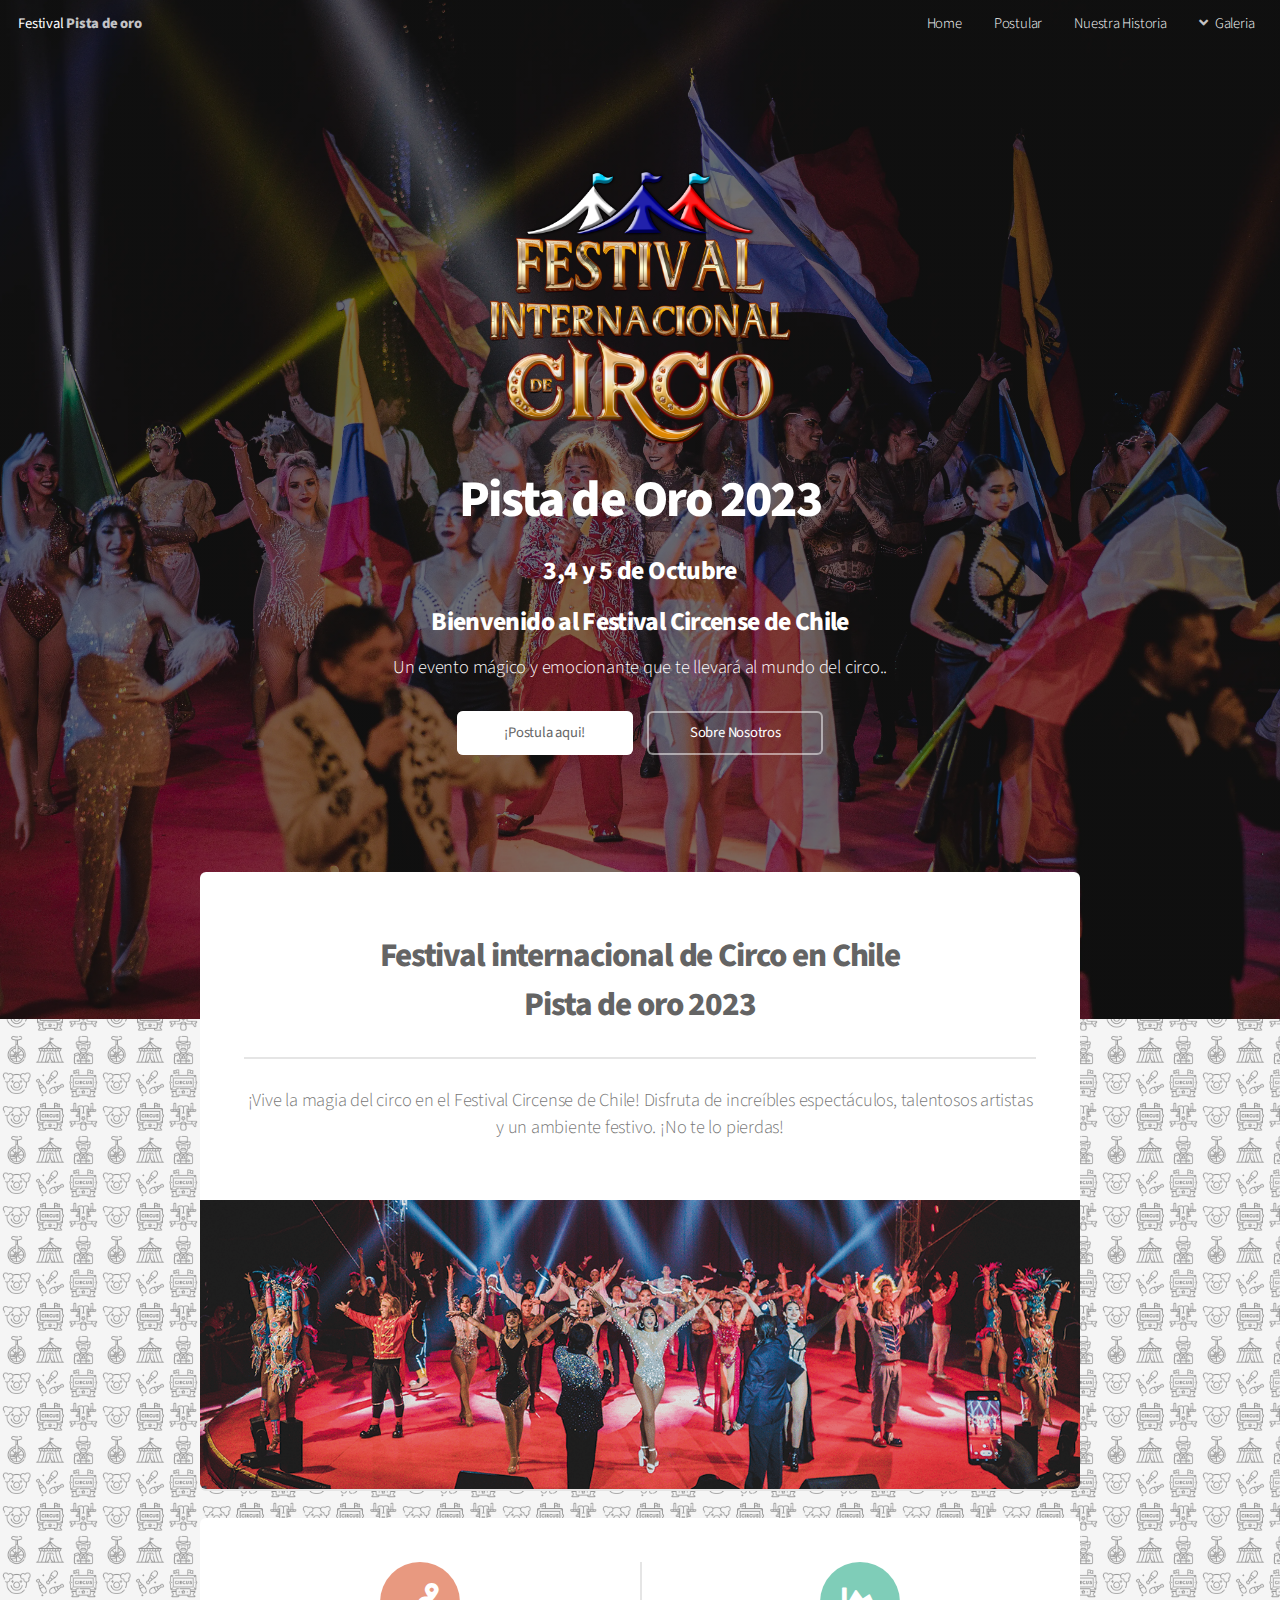
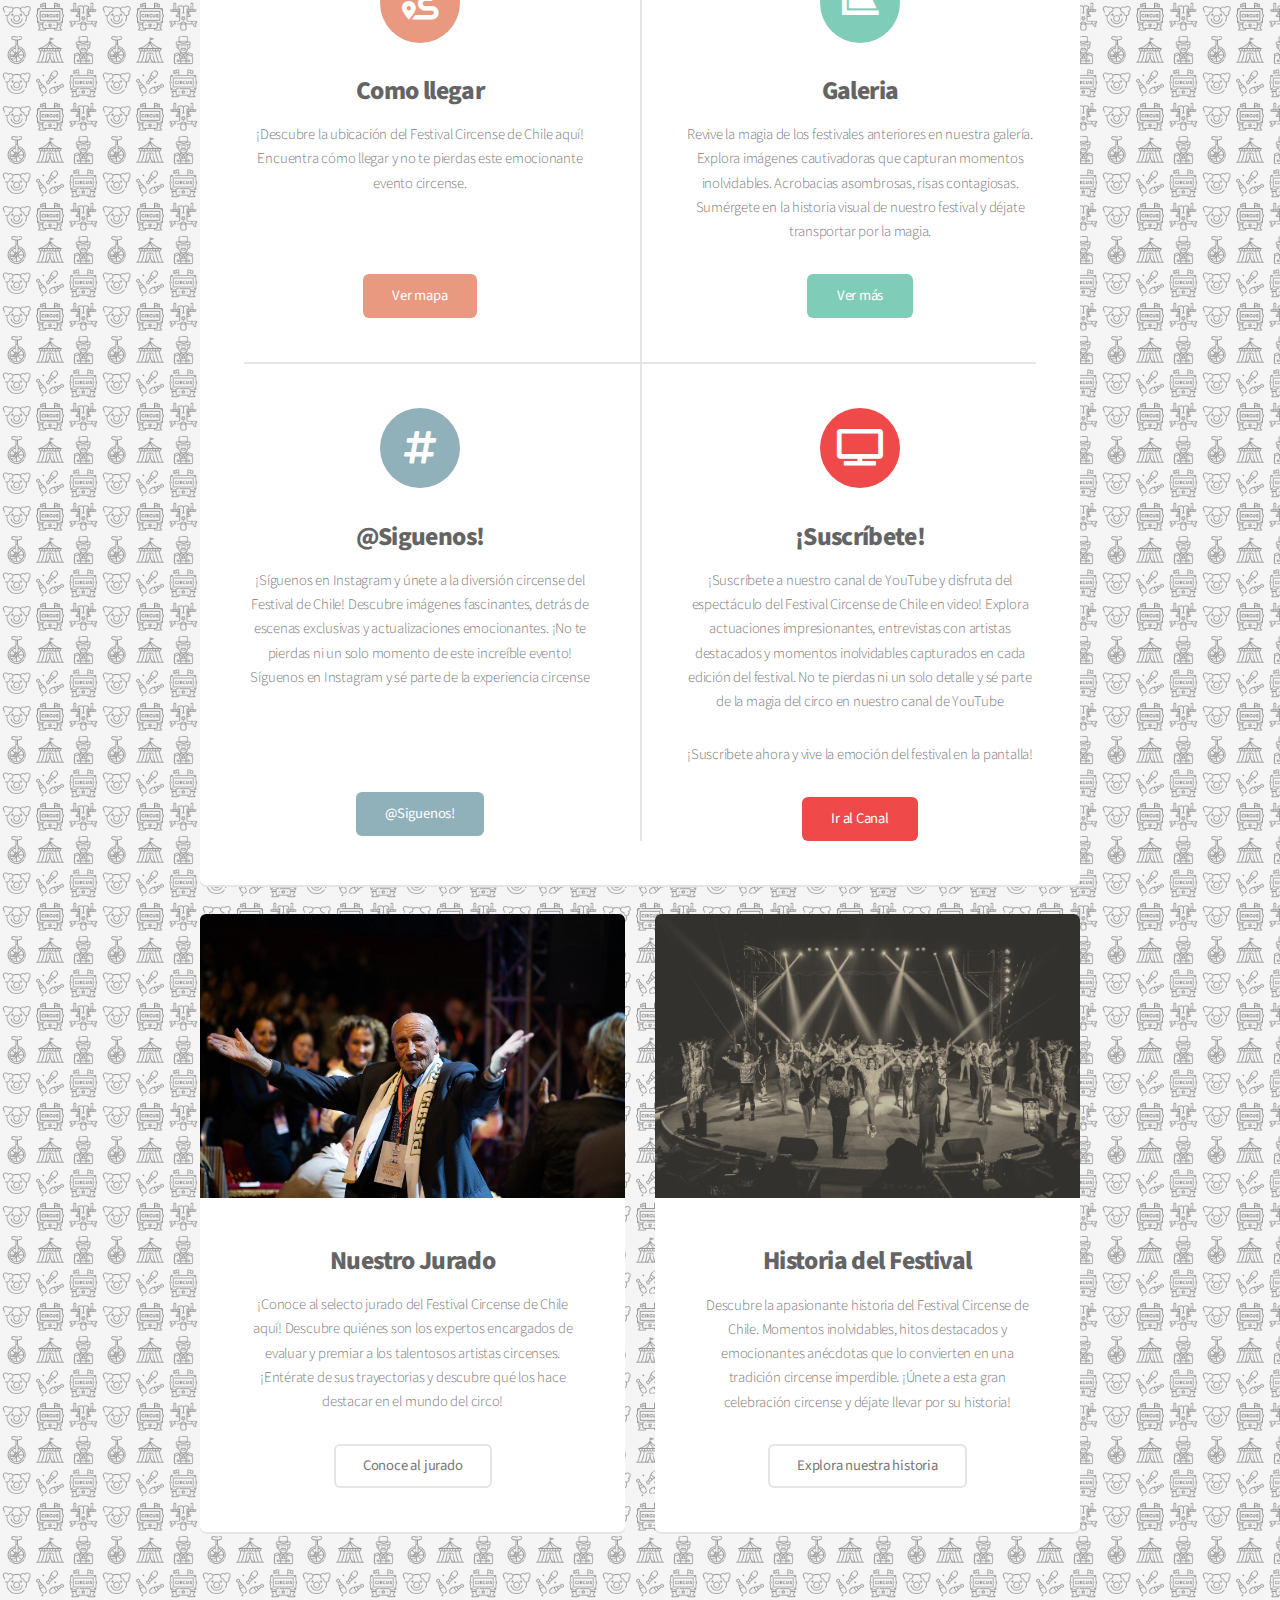
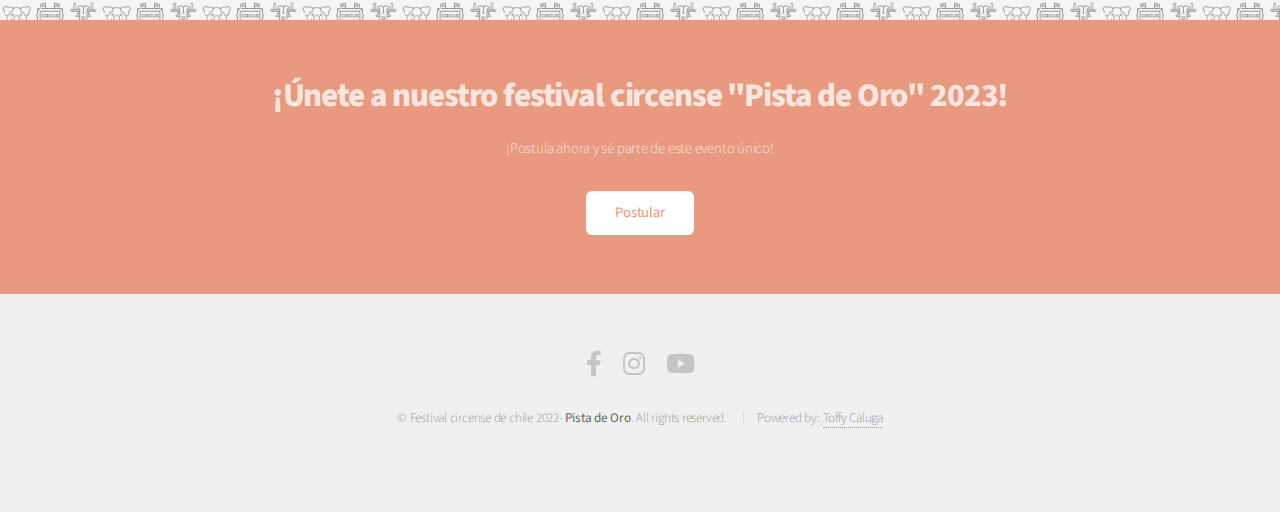
==== index.html @ 288a3888 "reparando error" ====
<!DOCTYPE HTML>
<!--
	Alpha by HTML5 UP
	html5up.net | @ajlkn
	Free for personal and commercial use under the CCA 3.0 license (html5up.net/license)
-->
<html>

<head>
	<title>Pista de oro 2023</title>
	<meta charset="utf-8" />
	<meta name="viewport" content="width=device-width, initial-scale=1, user-scalable=no" />
	<link rel="stylesheet" href="./assets/css/main.css" />
</head>

<body class="landing is-preload">
	<div id="page-wrapper">

		<!-- Header -->
		<header id="header" class="alt">
			<h1><a href="/">Festival</a> Pista de oro</h1>
			<nav id="nav">
				<ul>
					<li><a href="index.html">Home</a></li>
					<li><a href="http://www.festivappcircus.com">Postular</a></li>
					<li><a href="#">Nuestra Historia</a></li>
					<li>
						<a href="#" class="icon solid fa-angle-down">Galeria</a>
						<ul>
							<li><a href="#">Festival 2022</a></li>

						</ul>
					</li>
					<!-- <li><a href="#" class="button">Sign Up</a></li> -->
				</ul>
			</nav>
		</header>

		<!-- Banner -->
		<section id="banner">
			<img src="./images/logo.png" alt="Logo festival circense" class="logo-banner">
			<h2>Pista de Oro 2023
			</h2>
			<h3>3,4 y 5 de Octubre</>
				<h3>Bienvenido al Festival Circense de Chile</h3>
				<p>Un evento mágico y emocionante que te llevará al mundo del circo..</p>
				<ul class="actions special">
					<li><a href="http://www.festivappcircus.com" class="button primary">¡Postula aqui!</a></li>
					<li><a href="#" class="button">Sobre Nosotros</a></li>
				</ul>
		</section>

		<!-- Main -->
		<section id="main" class="container">

			<section class="box special">
				<header class="major">
					<h2>Festival internacional de Circo en Chile
						<br />
						Pista de oro 2023
					</h2>
					<p>¡Vive la magia del circo en el Festival Circense de Chile! Disfruta de increíbles espectáculos,
						talentosos artistas y un ambiente festivo. ¡No te lo pierdas!</p>
				</header>
				<span class="image featured"><img src="images/pic01.png" alt="" /></span>
			</section>

			<section class="box special features">
				<div class="features-row">
					<section>
						<span class="icon solid major fa-route accent2"></span>
						<h3>Como llegar</h3>
						<p>¡Descubre la ubicación del Festival Circense de Chile aquí! Encuentra cómo llegar y no te
							pierdas este emocionante evento circense.</p>
						<br>
						<br>
						<a href="#" class="button primary">Ver mapa</a>
					</section>
					<section>
						<span class="icon solid major fa-chart-area accent3"></span>
						<h3>Galeria</h3>
						<p>Revive la magia de los festivales anteriores en nuestra galería. Explora imágenes
							cautivadoras que capturan momentos inolvidables. Acrobacias asombrosas, risas contagiosas.
							Sumérgete en la historia visual de nuestro festival y déjate transportar por la magia.</p>
						<a href="#" class="button second"> Ver más</a>
					</section>
				</div>
				<div class="features-row">
					<section>
						<span class="icon solid major fa-hashtag accent4"></span>
						<h3>@Siguenos!</h3>
						<p>¡Síguenos en Instagram y únete a la diversión circense del Festival de Chile! Descubre
							imágenes fascinantes, detrás de escenas exclusivas y actualizaciones emocionantes. ¡No te
							pierdas ni un solo momento de este increíble evento! Síguenos en Instagram y sé parte de la
							experiencia circense</p>
						<br>
						<br>
						<br>
						<a href="https://instagram.com/festivalpistadeoro" class="button light">@Siguenos!</a>
					</section>
					<section>
						<span class=" icon solid major accent6 fa-tv"></span>
						<h3>¡Suscríbete!</h3>
						<p>¡Suscríbete a nuestro canal de YouTube y disfruta del espectáculo del Festival Circense de
							Chile en video! Explora actuaciones impresionantes, entrevistas con artistas destacados y
							momentos inolvidables capturados en cada edición del festival. No te pierdas ni un solo
							detalle y sé parte de la magia del circo en nuestro canal de YouTube</p>
						<p>¡Suscríbete ahora y vive la emoción del festival en la pantalla!</p>
						</p>
						<a href="https://www.youtube.com/@FestivalPistadeOro" class="button danger">Ir al Canal</a>
					</section>
				</div>
			</section>

			<div class="row">
				<div class="col-6 col-12-narrower">

					<section class="box special">
						<span class="image featured"><img src="images/pic02.webp" alt="" /></span>
						<h3>Nuestro Jurado</h3>
						<p>¡Conoce al selecto jurado del Festival Circense de Chile aquí! Descubre quiénes son los
							expertos encargados de evaluar y premiar a los talentosos artistas circenses. ¡Entérate de
							sus trayectorias y descubre qué los hace destacar en el mundo del circo!</p>
						<ul class="actions special">
							<li><a href="#" class="button alt">Conoce al jurado</a></li>
						</ul>
					</section>

				</div>
				<div class="col-6 col-12-narrower">

					<section class="box special">
						<span class="image featured sepia"><img src="images/pic03.webp" alt="" /></span>
						<h3>Historia del Festival</h3>
						<p>Descubre la apasionante historia del Festival Circense de Chile. Momentos inolvidables, hitos
							destacados y emocionantes anécdotas que lo convierten en una tradición circense imperdible.
							¡Únete a esta gran celebración circense y déjate llevar por su historia!</p>

						<ul class="actions special">
							<li><a href="#" class="button alt">Explora nuestra historia</a></li>
						</ul>
					</section>

				</div>
			</div>

		</section>

		<!-- CTA -->
		<section id="cta">

			<h2>¡Únete a nuestro festival circense "Pista de Oro" 2023!</h2>
			<p>¡Postula ahora y sé parte de este evento único!</p>

			<a href="http://www.festivappcircus.com" class="button">Postular</a>



		</section>

		<!-- Footer -->
		<footer id="footer">
			<ul class="icons">
				<li><a href="https://www.facebook.com/profile.php?id=100084957461394"
						class="icon brands fa-facebook-f"><span class="label">Facebook</span></a></li>
				<li><a href="https://instagram.com/festivalpistadeoro" class="icon brands fa-instagram"><span
							class="label">Instagram</span></a></li>
				<li><a href="https://www.youtube.com/@FestivalPistadeOro" class="icon brands fa-youtube"><span
							class="label">Youtube</span></a></li>

			</ul>
			<ul class="copyright">
				<li>&copy; Festival circense de chile 2022- <b>Pista de Oro</b>. All rights reserved.</li>
				<li>Powered by: <a href="https://github.com/toffycaluga">Toffy Caluga</a></li>
			</ul>
		</footer>

	</div>

	<!-- Scripts -->
	<script src="./assets/js/jquery.min.js"></script>
	<script src="./assets/js/jquery.dropotron.min.js"></script>
	<script src="./assets/js/jquery.scrollex.min.js"></script>
	<script src="./assets/js/browser.min.js"></script>
	<script src="assets/js/breakpoints.min.js"></script>
	<script src="assets/js/util.js"></script>
	<script src="assets/js/main.js"></script>

</body>

</html>
---- assets/css/main.css ----
@import url("fontawesome-all.min.css");
@import url("https://fonts.googleapis.com/css?family=Source+Sans+Pro:300,400,300italic,400italic");

/*
	Alpha by HTML5 UP
	html5up.net | @ajlkn
	Free for personal and commercial use under the CCA 3.0 license (html5up.net/license)
*/

/* Reset */


/* Based on meyerweb.com/eric/tools/css/reset (v2.0 | 20110126 | License: public domain) */

	html, body, div, span, applet, object,
	iframe, h1, h2, h3, h4, h5, h6, p, blockquote,
	pre, a, abbr, acronym, address, big, cite,
	code, del, dfn, em, img, ins, kbd, q, s, samp,
	small, strike, strong, sub, sup, tt, var, b,
	u, i, center, dl, dt, dd, ol, ul, li, fieldset,
	form, label, legend, table, caption, tbody,
	tfoot, thead, tr, th, td, article, aside,
	canvas, details, embed, figure, figcaption,
	footer, header, hgroup, menu, nav, output, ruby,
	section, summary, time, mark, audio, video {
		margin: 0;
		padding: 0;
		border: 0;
		font-size: 100%;
		font: inherit;
		vertical-align: baseline;
	}

	article, aside, details, figcaption, figure,
	footer, header, hgroup, menu, nav, section {
		display: block;
	}

	body {
		line-height: 1;
	}

	ol, ul {
		list-style: none;
	}

	blockquote, q {
		quotes: none;
	}

		blockquote:before, blockquote:after, q:before, q:after {
			content: '';
			content: none;
		}

	table {
		border-collapse: collapse;
		border-spacing: 0;
	}

	body {
		-webkit-text-size-adjust: none;
	}

	mark {
		background-color: transparent;
		color: inherit;
	}

	input::-moz-focus-inner {
		border: 0;
		padding: 0;
	}

	input, select, textarea {
		-moz-appearance: none;
		-webkit-appearance: none;
		-ms-appearance: none;
		appearance: none;
	}

/* Basic */

	@-ms-viewport {
		width: device-width;
	}

	body {
		-ms-overflow-style: scrollbar;
	}

	@media screen and (max-width: 480px) {

		html, body {
			min-width: 320px;
		}

	}

	html {
		box-sizing: border-box;
	}

	*, *:before, *:after {
		box-sizing: inherit;
	}

	body {
		background: #f5f5f5;
	}

	body, input, select, textarea {
		color: #777;
		font-family: "Source Sans Pro", sans-serif;
		font-size: 16pt;
		font-weight: 300;
		line-height: 1.65em;
		letter-spacing: -0.015em;
	}

	a {
		-moz-transition: color 0.2s ease-in-out, border-bottom-color 0.2s ease-in-out;
		-webkit-transition: color 0.2s ease-in-out, border-bottom-color 0.2s ease-in-out;
		-ms-transition: color 0.2s ease-in-out, border-bottom-color 0.2s ease-in-out;
		transition: color 0.2s ease-in-out, border-bottom-color 0.2s ease-in-out;
		border-bottom: dotted 1px;
		color: #e89980;
		text-decoration: none;
	}

		a:hover {
			border-bottom-color: transparent;
		}

	strong, b {
		color: #646464;
		font-weight: 400;
	}

	em, i {
		font-style: italic;
	}

	p {
		margin: 0 0 2em 0;
	}

	h1, h2, h3, h4, h5, h6 {
		color: #646464;
		font-weight: 800;
		line-height: 1.5em;
		margin: 0 0 0.5em 0;
		text-shadow: #fff;
	}

		h1 a, h2 a, h3 a, h4 a, h5 a, h6 a {
			color: inherit;
			text-decoration: none;
			
		}

	h2 {
		font-size: 2.25em;
		line-height: 1.5em;
		letter-spacing: -0.035em;
	}

	h3 {
		font-size: 1.75em;
		line-height: 1.5em;
		letter-spacing: -0.025em;
	}

	h4 {
		font-size: 1.1em;
		line-height: 1.5em;
		letter-spacing: 0;
	}

	h5 {
		font-size: 0.9em;
		line-height: 1.5em;
		letter-spacing: 0;
	}

	h6 {
		font-size: 0.7em;
		line-height: 1.5em;
		letter-spacing: 0;
	}

	sub {
		font-size: 0.8em;
		position: relative;
		top: 0.5em;
	}

	sup {
		font-size: 0.8em;
		position: relative;
		top: -0.5em;
	}

	hr {
		border: 0;
		border-bottom: solid 2px #e5e5e5;
		margin: 2em 0;
	}

		hr.major {
			margin: 3em 0;
		}

	blockquote {
		border-left: solid 4px #e5e5e5;
		font-style: italic;
		margin: 0 0 2em 0;
		padding: 0.5em 0 0.5em 2em;
	}

	pre {
		-webkit-overflow-scrolling: touch;
		background: #f8f8f8;
		border-radius: 6px;
		border: solid 1px #e5e5e5;
		font-family: monospace;
		font-size: 0.9em;
		line-height: 1.75em;
		margin: 0 0 2em 0;
		overflow-x: auto;
		padding: 1em 1.5em;
	}

	code {
		background: #f8f8f8;
		border-radius: 6px;
		border: solid 1px #e5e5e5;
		font-family: monospace;
		font-size: 0.9em;
		margin: 0 0.25em;
		padding: 0.25em 0.65em;
	}

	.align-left {
		text-align: left;
	}

	.align-center {
		text-align: center;
	}

	.align-right {
		text-align: right;
	}

/* Row */

	.row {
		display: flex;
		flex-wrap: wrap;
		box-sizing: border-box;
		align-items: stretch;
	}

		.row > * {
			box-sizing: border-box;
		}

		.row.gtr-uniform > * > :last-child {
			margin-bottom: 0;
		}

		.row.aln-left {
			justify-content: flex-start;
		}

		.row.aln-center {
			justify-content: center;
		}

		.row.aln-right {
			justify-content: flex-end;
		}

		.row.aln-top {
			align-items: flex-start;
		}

		.row.aln-middle {
			align-items: center;
		}

		.row.aln-bottom {
			align-items: flex-end;
		}

		.row > .imp {
			order: -1;
		}

		.row > .col-1 {
			width: 8.33333%;
		}

		.row > .off-1 {
			margin-left: 8.33333%;
		}

		.row > .col-2 {
			width: 16.66667%;
		}

		.row > .off-2 {
			margin-left: 16.66667%;
		}

		.row > .col-3 {
			width: 25%;
		}

		.row > .off-3 {
			margin-left: 25%;
		}

		.row > .col-4 {
			width: 33.33333%;
		}

		.row > .off-4 {
			margin-left: 33.33333%;
		}

		.row > .col-5 {
			width: 41.66667%;
		}

		.row > .off-5 {
			margin-left: 41.66667%;
		}

		.row > .col-6 {
			width: 50%;
		}

		.row > .off-6 {
			margin-left: 50%;
		}

		.row > .col-7 {
			width: 58.33333%;
		}

		.row > .off-7 {
			margin-left: 58.33333%;
		}

		.row > .col-8 {
			width: 66.66667%;
		}

		.row > .off-8 {
			margin-left: 66.66667%;
		}

		.row > .col-9 {
			width: 75%;
		}

		.row > .off-9 {
			margin-left: 75%;
		}

		.row > .col-10 {
			width: 83.33333%;
		}

		.row > .off-10 {
			margin-left: 83.33333%;
		}

		.row > .col-11 {
			width: 91.66667%;
		}

		.row > .off-11 {
			margin-left: 91.66667%;
		}

		.row > .col-12 {
			width: 100%;
		}

		.row > .off-12 {
			margin-left: 100%;
		}

		.row.gtr-0 {
			margin-top: 0;
			margin-left: 0em;
		}

			.row.gtr-0 > * {
				padding: 0 0 0 0em;
			}

			.row.gtr-0.gtr-uniform {
				margin-top: 0em;
			}

				.row.gtr-0.gtr-uniform > * {
					padding-top: 0em;
				}

		.row.gtr-25 {
			margin-top: 0;
			margin-left: -0.5em;
		}

			.row.gtr-25 > * {
				padding: 0 0 0 0.5em;
			}

			.row.gtr-25.gtr-uniform {
				margin-top: -0.5em;
			}

				.row.gtr-25.gtr-uniform > * {
					padding-top: 0.5em;
				}

		.row.gtr-50 {
			margin-top: 0;
			margin-left: -1em;
		}

			.row.gtr-50 > * {
				padding: 0 0 0 1em;
			}

			.row.gtr-50.gtr-uniform {
				margin-top: -1em;
			}

				.row.gtr-50.gtr-uniform > * {
					padding-top: 1em;
				}

		.row {
			margin-top: 0;
			margin-left: -2em;
		}

			.row > * {
				padding: 0 0 0 2em;
			}

			.row.gtr-uniform {
				margin-top: -2em;
			}

				.row.gtr-uniform > * {
					padding-top: 2em;
				}

		.row.gtr-150 {
			margin-top: 0;
			margin-left: -3em;
		}

			.row.gtr-150 > * {
				padding: 0 0 0 3em;
			}

			.row.gtr-150.gtr-uniform {
				margin-top: -3em;
			}

				.row.gtr-150.gtr-uniform > * {
					padding-top: 3em;
				}

		.row.gtr-200 {
			margin-top: 0;
			margin-left: -4em;
		}

			.row.gtr-200 > * {
				padding: 0 0 0 4em;
			}

			.row.gtr-200.gtr-uniform {
				margin-top: -4em;
			}

				.row.gtr-200.gtr-uniform > * {
					padding-top: 4em;
				}

		@media screen and (max-width: 1680px) {

			.row {
				display: flex;
				flex-wrap: wrap;
				box-sizing: border-box;
				align-items: stretch;
			}

				.row > * {
					box-sizing: border-box;
				}

				.row.gtr-uniform > * > :last-child {
					margin-bottom: 0;
				}

				.row.aln-left {
					justify-content: flex-start;
				}

				.row.aln-center {
					justify-content: center;
				}

				.row.aln-right {
					justify-content: flex-end;
				}

				.row.aln-top {
					align-items: flex-start;
				}

				.row.aln-middle {
					align-items: center;
				}

				.row.aln-bottom {
					align-items: flex-end;
				}

				.row > .imp-wide {
					order: -1;
				}

				.row > .col-1-wide {
					width: 8.33333%;
				}

				.row > .off-1-wide {
					margin-left: 8.33333%;
				}

				.row > .col-2-wide {
					width: 16.66667%;
				}

				.row > .off-2-wide {
					margin-left: 16.66667%;
				}

				.row > .col-3-wide {
					width: 25%;
				}

				.row > .off-3-wide {
					margin-left: 25%;
				}

				.row > .col-4-wide {
					width: 33.33333%;
				}

				.row > .off-4-wide {
					margin-left: 33.33333%;
				}

				.row > .col-5-wide {
					width: 41.66667%;
				}

				.row > .off-5-wide {
					margin-left: 41.66667%;
				}

				.row > .col-6-wide {
					width: 50%;
				}

				.row > .off-6-wide {
					margin-left: 50%;
				}

				.row > .col-7-wide {
					width: 58.33333%;
				}

				.row > .off-7-wide {
					margin-left: 58.33333%;
				}

				.row > .col-8-wide {
					width: 66.66667%;
				}

				.row > .off-8-wide {
					margin-left: 66.66667%;
				}

				.row > .col-9-wide {
					width: 75%;
				}

				.row > .off-9-wide {
					margin-left: 75%;
				}

				.row > .col-10-wide {
					width: 83.33333%;
				}

				.row > .off-10-wide {
					margin-left: 83.33333%;
				}

				.row > .col-11-wide {
					width: 91.66667%;
				}

				.row > .off-11-wide {
					margin-left: 91.66667%;
				}

				.row > .col-12-wide {
					width: 100%;
				}

				.row > .off-12-wide {
					margin-left: 100%;
				}

				.row.gtr-0 {
					margin-top: 0;
					margin-left: 0em;
				}

					.row.gtr-0 > * {
						padding: 0 0 0 0em;
					}

					.row.gtr-0.gtr-uniform {
						margin-top: 0em;
					}

						.row.gtr-0.gtr-uniform > * {
							padding-top: 0em;
						}

				.row.gtr-25 {
					margin-top: 0;
					margin-left: -0.5em;
				}

					.row.gtr-25 > * {
						padding: 0 0 0 0.5em;
					}

					.row.gtr-25.gtr-uniform {
						margin-top: -0.5em;
					}

						.row.gtr-25.gtr-uniform > * {
							padding-top: 0.5em;
						}

				.row.gtr-50 {
					margin-top: 0;
					margin-left: -1em;
				}

					.row.gtr-50 > * {
						padding: 0 0 0 1em;
					}

					.row.gtr-50.gtr-uniform {
						margin-top: -1em;
					}

						.row.gtr-50.gtr-uniform > * {
							padding-top: 1em;
						}

				.row {
					margin-top: 0;
					margin-left: -2em;
				}

					.row > * {
						padding: 0 0 0 2em;
					}

					.row.gtr-uniform {
						margin-top: -2em;
					}

						.row.gtr-uniform > * {
							padding-top: 2em;
						}

				.row.gtr-150 {
					margin-top: 0;
					margin-left: -3em;
				}

					.row.gtr-150 > * {
						padding: 0 0 0 3em;
					}

					.row.gtr-150.gtr-uniform {
						margin-top: -3em;
					}

						.row.gtr-150.gtr-uniform > * {
							padding-top: 3em;
						}

				.row.gtr-200 {
					margin-top: 0;
					margin-left: -4em;
				}

					.row.gtr-200 > * {
						padding: 0 0 0 4em;
					}

					.row.gtr-200.gtr-uniform {
						margin-top: -4em;
					}

						.row.gtr-200.gtr-uniform > * {
							padding-top: 4em;
						}

		}

		@media screen and (max-width: 1280px) {

			.row {
				display: flex;
				flex-wrap: wrap;
				box-sizing: border-box;
				align-items: stretch;
			}

				.row > * {
					box-sizing: border-box;
				}

				.row.gtr-uniform > * > :last-child {
					margin-bottom: 0;
				}

				.row.aln-left {
					justify-content: flex-start;
				}

				.row.aln-center {
					justify-content: center;
				}

				.row.aln-right {
					justify-content: flex-end;
				}

				.row.aln-top {
					align-items: flex-start;
				}

				.row.aln-middle {
					align-items: center;
				}

				.row.aln-bottom {
					align-items: flex-end;
				}

				.row > .imp-normal {
					order: -1;
				}

				.row > .col-1-normal {
					width: 8.33333%;
				}

				.row > .off-1-normal {
					margin-left: 8.33333%;
				}

				.row > .col-2-normal {
					width: 16.66667%;
				}

				.row > .off-2-normal {
					margin-left: 16.66667%;
				}

				.row > .col-3-normal {
					width: 25%;
				}

				.row > .off-3-normal {
					margin-left: 25%;
				}

				.row > .col-4-normal {
					width: 33.33333%;
				}

				.row > .off-4-normal {
					margin-left: 33.33333%;
				}

				.row > .col-5-normal {
					width: 41.66667%;
				}

				.row > .off-5-normal {
					margin-left: 41.66667%;
				}

				.row > .col-6-normal {
					width: 50%;
				}

				.row > .off-6-normal {
					margin-left: 50%;
				}

				.row > .col-7-normal {
					width: 58.33333%;
				}

				.row > .off-7-normal {
					margin-left: 58.33333%;
				}

				.row > .col-8-normal {
					width: 66.66667%;
				}

				.row > .off-8-normal {
					margin-left: 66.66667%;
				}

				.row > .col-9-normal {
					width: 75%;
				}

				.row > .off-9-normal {
					margin-left: 75%;
				}

				.row > .col-10-normal {
					width: 83.33333%;
				}

				.row > .off-10-normal {
					margin-left: 83.33333%;
				}

				.row > .col-11-normal {
					width: 91.66667%;
				}

				.row > .off-11-normal {
					margin-left: 91.66667%;
				}

				.row > .col-12-normal {
					width: 100%;
				}

				.row > .off-12-normal {
					margin-left: 100%;
				}

				.row.gtr-0 {
					margin-top: 0;
					margin-left: 0em;
				}

					.row.gtr-0 > * {
						padding: 0 0 0 0em;
					}

					.row.gtr-0.gtr-uniform {
						margin-top: 0em;
					}

						.row.gtr-0.gtr-uniform > * {
							padding-top: 0em;
						}

				.row.gtr-25 {
					margin-top: 0;
					margin-left: -0.5em;
				}

					.row.gtr-25 > * {
						padding: 0 0 0 0.5em;
					}

					.row.gtr-25.gtr-uniform {
						margin-top: -0.5em;
					}

						.row.gtr-25.gtr-uniform > * {
							padding-top: 0.5em;
						}

				.row.gtr-50 {
					margin-top: 0;
					margin-left: -1em;
				}

					.row.gtr-50 > * {
						padding: 0 0 0 1em;
					}

					.row.gtr-50.gtr-uniform {
						margin-top: -1em;
					}

						.row.gtr-50.gtr-uniform > * {
							padding-top: 1em;
						}

				.row {
					margin-top: 0;
					margin-left: -2em;
				}

					.row > * {
						padding: 0 0 0 2em;
					}

					.row.gtr-uniform {
						margin-top: -2em;
					}

						.row.gtr-uniform > * {
							padding-top: 2em;
						}

				.row.gtr-150 {
					margin-top: 0;
					margin-left: -3em;
				}

					.row.gtr-150 > * {
						padding: 0 0 0 3em;
					}

					.row.gtr-150.gtr-uniform {
						margin-top: -3em;
					}

						.row.gtr-150.gtr-uniform > * {
							padding-top: 3em;
						}

				.row.gtr-200 {
					margin-top: 0;
					margin-left: -4em;
				}

					.row.gtr-200 > * {
						padding: 0 0 0 4em;
					}

					.row.gtr-200.gtr-uniform {
						margin-top: -4em;
					}

						.row.gtr-200.gtr-uniform > * {
							padding-top: 4em;
						}

		}

		@media screen and (max-width: 980px) {

			.row {
				display: flex;
				flex-wrap: wrap;
				box-sizing: border-box;
				align-items: stretch;
			}

				.row > * {
					box-sizing: border-box;
				}

				.row.gtr-uniform > * > :last-child {
					margin-bottom: 0;
				}

				.row.aln-left {
					justify-content: flex-start;
				}

				.row.aln-center {
					justify-content: center;
				}

				.row.aln-right {
					justify-content: flex-end;
				}

				.row.aln-top {
					align-items: flex-start;
				}

				.row.aln-middle {
					align-items: center;
				}

				.row.aln-bottom {
					align-items: flex-end;
				}

				.row > .imp-narrow {
					order: -1;
				}

				.row > .col-1-narrow {
					width: 8.33333%;
				}

				.row > .off-1-narrow {
					margin-left: 8.33333%;
				}

				.row > .col-2-narrow {
					width: 16.66667%;
				}

				.row > .off-2-narrow {
					margin-left: 16.66667%;
				}

				.row > .col-3-narrow {
					width: 25%;
				}

				.row > .off-3-narrow {
					margin-left: 25%;
				}

				.row > .col-4-narrow {
					width: 33.33333%;
				}

				.row > .off-4-narrow {
					margin-left: 33.33333%;
				}

				.row > .col-5-narrow {
					width: 41.66667%;
				}

				.row > .off-5-narrow {
					margin-left: 41.66667%;
				}

				.row > .col-6-narrow {
					width: 50%;
				}

				.row > .off-6-narrow {
					margin-left: 50%;
				}

				.row > .col-7-narrow {
					width: 58.33333%;
				}

				.row > .off-7-narrow {
					margin-left: 58.33333%;
				}

				.row > .col-8-narrow {
					width: 66.66667%;
				}

				.row > .off-8-narrow {
					margin-left: 66.66667%;
				}

				.row > .col-9-narrow {
					width: 75%;
				}

				.row > .off-9-narrow {
					margin-left: 75%;
				}

				.row > .col-10-narrow {
					width: 83.33333%;
				}

				.row > .off-10-narrow {
					margin-left: 83.33333%;
				}

				.row > .col-11-narrow {
					width: 91.66667%;
				}

				.row > .off-11-narrow {
					margin-left: 91.66667%;
				}

				.row > .col-12-narrow {
					width: 100%;
				}

				.row > .off-12-narrow {
					margin-left: 100%;
				}

				.row.gtr-0 {
					margin-top: 0;
					margin-left: 0em;
				}

					.row.gtr-0 > * {
						padding: 0 0 0 0em;
					}

					.row.gtr-0.gtr-uniform {
						margin-top: 0em;
					}

						.row.gtr-0.gtr-uniform > * {
							padding-top: 0em;
						}

				.row.gtr-25 {
					margin-top: 0;
					margin-left: -0.5em;
				}

					.row.gtr-25 > * {
						padding: 0 0 0 0.5em;
					}

					.row.gtr-25.gtr-uniform {
						margin-top: -0.5em;
					}

						.row.gtr-25.gtr-uniform > * {
							padding-top: 0.5em;
						}

				.row.gtr-50 {
					margin-top: 0;
					margin-left: -1em;
				}

					.row.gtr-50 > * {
						padding: 0 0 0 1em;
					}

					.row.gtr-50.gtr-uniform {
						margin-top: -1em;
					}

						.row.gtr-50.gtr-uniform > * {
							padding-top: 1em;
						}

				.row {
					margin-top: 0;
					margin-left: -2em;
				}

					.row > * {
						padding: 0 0 0 2em;
					}

					.row.gtr-uniform {
						margin-top: -2em;
					}

						.row.gtr-uniform > * {
							padding-top: 2em;
						}

				.row.gtr-150 {
					margin-top: 0;
					margin-left: -3em;
				}

					.row.gtr-150 > * {
						padding: 0 0 0 3em;
					}

					.row.gtr-150.gtr-uniform {
						margin-top: -3em;
					}

						.row.gtr-150.gtr-uniform > * {
							padding-top: 3em;
						}

				.row.gtr-200 {
					margin-top: 0;
					margin-left: -4em;
				}

					.row.gtr-200 > * {
						padding: 0 0 0 4em;
					}

					.row.gtr-200.gtr-uniform {
						margin-top: -4em;
					}

						.row.gtr-200.gtr-uniform > * {
							padding-top: 4em;
						}

		}

		@media screen and (max-width: 840px) {

			.row {
				display: flex;
				flex-wrap: wrap;
				box-sizing: border-box;
				align-items: stretch;
			}

				.row > * {
					box-sizing: border-box;
				}

				.row.gtr-uniform > * > :last-child {
					margin-bottom: 0;
				}

				.row.aln-left {
					justify-content: flex-start;
				}

				.row.aln-center {
					justify-content: center;
				}

				.row.aln-right {
					justify-content: flex-end;
				}

				.row.aln-top {
					align-items: flex-start;
				}

				.row.aln-middle {
					align-items: center;
				}

				.row.aln-bottom {
					align-items: flex-end;
				}

				.row > .imp-narrower {
					order: -1;
				}

				.row > .col-1-narrower {
					width: 8.33333%;
				}

				.row > .off-1-narrower {
					margin-left: 8.33333%;
				}

				.row > .col-2-narrower {
					width: 16.66667%;
				}

				.row > .off-2-narrower {
					margin-left: 16.66667%;
				}

				.row > .col-3-narrower {
					width: 25%;
				}

				.row > .off-3-narrower {
					margin-left: 25%;
				}

				.row > .col-4-narrower {
					width: 33.33333%;
				}

				.row > .off-4-narrower {
					margin-left: 33.33333%;
				}

				.row > .col-5-narrower {
					width: 41.66667%;
				}

				.row > .off-5-narrower {
					margin-left: 41.66667%;
				}

				.row > .col-6-narrower {
					width: 50%;
				}

				.row > .off-6-narrower {
					margin-left: 50%;
				}

				.row > .col-7-narrower {
					width: 58.33333%;
				}

				.row > .off-7-narrower {
					margin-left: 58.33333%;
				}

				.row > .col-8-narrower {
					width: 66.66667%;
				}

				.row > .off-8-narrower {
					margin-left: 66.66667%;
				}

				.row > .col-9-narrower {
					width: 75%;
				}

				.row > .off-9-narrower {
					margin-left: 75%;
				}

				.row > .col-10-narrower {
					width: 83.33333%;
				}

				.row > .off-10-narrower {
					margin-left: 83.33333%;
				}

				.row > .col-11-narrower {
					width: 91.66667%;
				}

				.row > .off-11-narrower {
					margin-left: 91.66667%;
				}

				.row > .col-12-narrower {
					width: 100%;
				}

				.row > .off-12-narrower {
					margin-left: 100%;
				}

				.row.gtr-0 {
					margin-top: 0;
					margin-left: 0em;
				}

					.row.gtr-0 > * {
						padding: 0 0 0 0em;
					}

					.row.gtr-0.gtr-uniform {
						margin-top: 0em;
					}

						.row.gtr-0.gtr-uniform > * {
							padding-top: 0em;
						}

				.row.gtr-25 {
					margin-top: 0;
					margin-left: -0.5em;
				}

					.row.gtr-25 > * {
						padding: 0 0 0 0.5em;
					}

					.row.gtr-25.gtr-uniform {
						margin-top: -0.5em;
					}

						.row.gtr-25.gtr-uniform > * {
							padding-top: 0.5em;
						}

				.row.gtr-50 {
					margin-top: 0;
					margin-left: -1em;
				}

					.row.gtr-50 > * {
						padding: 0 0 0 1em;
					}

					.row.gtr-50.gtr-uniform {
						margin-top: -1em;
					}

						.row.gtr-50.gtr-uniform > * {
							padding-top: 1em;
						}

				.row {
					margin-top: 0;
					margin-left: -2em;
				}

					.row > * {
						padding: 0 0 0 2em;
					}

					.row.gtr-uniform {
						margin-top: -2em;
					}

						.row.gtr-uniform > * {
							padding-top: 2em;
						}

				.row.gtr-150 {
					margin-top: 0;
					margin-left: -3em;
				}

					.row.gtr-150 > * {
						padding: 0 0 0 3em;
					}

					.row.gtr-150.gtr-uniform {
						margin-top: -3em;
					}

						.row.gtr-150.gtr-uniform > * {
							padding-top: 3em;
						}

				.row.gtr-200 {
					margin-top: 0;
					margin-left: -4em;
				}

					.row.gtr-200 > * {
						padding: 0 0 0 4em;
					}

					.row.gtr-200.gtr-uniform {
						margin-top: -4em;
					}

						.row.gtr-200.gtr-uniform > * {
							padding-top: 4em;
						}

		}

		@media screen and (max-width: 736px) {

			.row {
				display: flex;
				flex-wrap: wrap;
				box-sizing: border-box;
				align-items: stretch;
			}

				.row > * {
					box-sizing: border-box;
				}

				.row.gtr-uniform > * > :last-child {
					margin-bottom: 0;
				}

				.row.aln-left {
					justify-content: flex-start;
				}

				.row.aln-center {
					justify-content: center;
				}

				.row.aln-right {
					justify-content: flex-end;
				}

				.row.aln-top {
					align-items: flex-start;
				}

				.row.aln-middle {
					align-items: center;
				}

				.row.aln-bottom {
					align-items: flex-end;
				}

				.row > .imp-mobile {
					order: -1;
				}

				.row > .col-1-mobile {
					width: 8.33333%;
				}

				.row > .off-1-mobile {
					margin-left: 8.33333%;
				}

				.row > .col-2-mobile {
					width: 16.66667%;
				}

				.row > .off-2-mobile {
					margin-left: 16.66667%;
				}

				.row > .col-3-mobile {
					width: 25%;
				}

				.row > .off-3-mobile {
					margin-left: 25%;
				}

				.row > .col-4-mobile {
					width: 33.33333%;
				}

				.row > .off-4-mobile {
					margin-left: 33.33333%;
				}

				.row > .col-5-mobile {
					width: 41.66667%;
				}

				.row > .off-5-mobile {
					margin-left: 41.66667%;
				}

				.row > .col-6-mobile {
					width: 50%;
				}

				.row > .off-6-mobile {
					margin-left: 50%;
				}

				.row > .col-7-mobile {
					width: 58.33333%;
				}

				.row > .off-7-mobile {
					margin-left: 58.33333%;
				}

				.row > .col-8-mobile {
					width: 66.66667%;
				}

				.row > .off-8-mobile {
					margin-left: 66.66667%;
				}

				.row > .col-9-mobile {
					width: 75%;
				}

				.row > .off-9-mobile {
					margin-left: 75%;
				}

				.row > .col-10-mobile {
					width: 83.33333%;
				}

				.row > .off-10-mobile {
					margin-left: 83.33333%;
				}

				.row > .col-11-mobile {
					width: 91.66667%;
				}

				.row > .off-11-mobile {
					margin-left: 91.66667%;
				}

				.row > .col-12-mobile {
					width: 100%;
				}

				.row > .off-12-mobile {
					margin-left: 100%;
				}

				.row.gtr-0 {
					margin-top: 0;
					margin-left: 0em;
				}

					.row.gtr-0 > * {
						padding: 0 0 0 0em;
					}

					.row.gtr-0.gtr-uniform {
						margin-top: 0em;
					}

						.row.gtr-0.gtr-uniform > * {
							padding-top: 0em;
						}

				.row.gtr-25 {
					margin-top: 0;
					margin-left: -0.5em;
				}

					.row.gtr-25 > * {
						padding: 0 0 0 0.5em;
					}

					.row.gtr-25.gtr-uniform {
						margin-top: -0.5em;
					}

						.row.gtr-25.gtr-uniform > * {
							padding-top: 0.5em;
						}

				.row.gtr-50 {
					margin-top: 0;
					margin-left: -1em;
				}

					.row.gtr-50 > * {
						padding: 0 0 0 1em;
					}

					.row.gtr-50.gtr-uniform {
						margin-top: -1em;
					}

						.row.gtr-50.gtr-uniform > * {
							padding-top: 1em;
						}

				.row {
					margin-top: 0;
					margin-left: -2em;
				}

					.row > * {
						padding: 0 0 0 2em;
					}

					.row.gtr-uniform {
						margin-top: -2em;
					}

						.row.gtr-uniform > * {
							padding-top: 2em;
						}

				.row.gtr-150 {
					margin-top: 0;
					margin-left: -3em;
				}

					.row.gtr-150 > * {
						padding: 0 0 0 3em;
					}

					.row.gtr-150.gtr-uniform {
						margin-top: -3em;
					}

						.row.gtr-150.gtr-uniform > * {
							padding-top: 3em;
						}

				.row.gtr-200 {
					margin-top: 0;
					margin-left: -4em;
				}

					.row.gtr-200 > * {
						padding: 0 0 0 4em;
					}

					.row.gtr-200.gtr-uniform {
						margin-top: -4em;
					}

						.row.gtr-200.gtr-uniform > * {
							padding-top: 4em;
						}

		}

		@media screen and (max-width: 480px) {

			.row {
				display: flex;
				flex-wrap: wrap;
				box-sizing: border-box;
				align-items: stretch;
			}

				.row > * {
					box-sizing: border-box;
				}

				.row.gtr-uniform > * > :last-child {
					margin-bottom: 0;
				}

				.row.aln-left {
					justify-content: flex-start;
				}

				.row.aln-center {
					justify-content: center;
				}

				.row.aln-right {
					justify-content: flex-end;
				}

				.row.aln-top {
					align-items: flex-start;
				}

				.row.aln-middle {
					align-items: center;
				}

				.row.aln-bottom {
					align-items: flex-end;
				}

				.row > .imp-mobilep {
					order: -1;
				}

				.row > .col-1-mobilep {
					width: 8.33333%;
				}

				.row > .off-1-mobilep {
					margin-left: 8.33333%;
				}

				.row > .col-2-mobilep {
					width: 16.66667%;
				}

				.row > .off-2-mobilep {
					margin-left: 16.66667%;
				}

				.row > .col-3-mobilep {
					width: 25%;
				}

				.row > .off-3-mobilep {
					margin-left: 25%;
				}

				.row > .col-4-mobilep {
					width: 33.33333%;
				}

				.row > .off-4-mobilep {
					margin-left: 33.33333%;
				}

				.row > .col-5-mobilep {
					width: 41.66667%;
				}

				.row > .off-5-mobilep {
					margin-left: 41.66667%;
				}

				.row > .col-6-mobilep {
					width: 50%;
				}

				.row > .off-6-mobilep {
					margin-left: 50%;
				}

				.row > .col-7-mobilep {
					width: 58.33333%;
				}

				.row > .off-7-mobilep {
					margin-left: 58.33333%;
				}

				.row > .col-8-mobilep {
					width: 66.66667%;
				}

				.row > .off-8-mobilep {
					margin-left: 66.66667%;
				}

				.row > .col-9-mobilep {
					width: 75%;
				}

				.row > .off-9-mobilep {
					margin-left: 75%;
				}

				.row > .col-10-mobilep {
					width: 83.33333%;
				}

				.row > .off-10-mobilep {
					margin-left: 83.33333%;
				}

				.row > .col-11-mobilep {
					width: 91.66667%;
				}

				.row > .off-11-mobilep {
					margin-left: 91.66667%;
				}

				.row > .col-12-mobilep {
					width: 100%;
				}

				.row > .off-12-mobilep {
					margin-left: 100%;
				}

				.row.gtr-0 {
					margin-top: 0;
					margin-left: 0em;
				}

					.row.gtr-0 > * {
						padding: 0 0 0 0em;
					}

					.row.gtr-0.gtr-uniform {
						margin-top: 0em;
					}

						.row.gtr-0.gtr-uniform > * {
							padding-top: 0em;
						}

				.row.gtr-25 {
					margin-top: 0;
					margin-left: -0.5em;
				}

					.row.gtr-25 > * {
						padding: 0 0 0 0.5em;
					}

					.row.gtr-25.gtr-uniform {
						margin-top: -0.5em;
					}

						.row.gtr-25.gtr-uniform > * {
							padding-top: 0.5em;
						}

				.row.gtr-50 {
					margin-top: 0;
					margin-left: -1em;
				}

					.row.gtr-50 > * {
						padding: 0 0 0 1em;
					}

					.row.gtr-50.gtr-uniform {
						margin-top: -1em;
					}

						.row.gtr-50.gtr-uniform > * {
							padding-top: 1em;
						}

				.row {
					margin-top: 0;
					margin-left: -2em;
				}

					.row > * {
						padding: 0 0 0 2em;
					}

					.row.gtr-uniform {
						margin-top: -2em;
					}

						.row.gtr-uniform > * {
							padding-top: 2em;
						}

				.row.gtr-150 {
					margin-top: 0;
					margin-left: -3em;
				}

					.row.gtr-150 > * {
						padding: 0 0 0 3em;
					}

					.row.gtr-150.gtr-uniform {
						margin-top: -3em;
					}

						.row.gtr-150.gtr-uniform > * {
							padding-top: 3em;
						}

				.row.gtr-200 {
					margin-top: 0;
					margin-left: -4em;
				}

					.row.gtr-200 > * {
						padding: 0 0 0 4em;
					}

					.row.gtr-200.gtr-uniform {
						margin-top: -4em;
					}

						.row.gtr-200.gtr-uniform > * {
							padding-top: 4em;
						}

		}

/* Container */

	.container {
		margin: 0 auto;
		max-width: calc(100% - 5em);
		width: 60em;
	}

		.container.xsmall {
			width: 15em;
		}

		.container.small {
			width: 30em;
		}

		.container.medium {
			width: 45em;
		}

		.container.large {
			width: 75em;
		}

		.container.xlarge {
			width: 90em;
		}

		.container.max {
			width: 100%;
		}

		@media screen and (max-width: 840px) {

			.container {
				width: 100% !important;
			}

		}

		@media screen and (max-width: 736px) {

			.container {
				max-width: 100%;
			}

		}

/* Section/Article */

	section.special, article.special {
		text-align: center;
	}

	header p {
		color: #999;
		position: relative;
		margin: 0 0 1.5em 0;
		font-style: italic;
	}

	header h2 + p {
		font-size: 1.25em;
		margin-top: -1em;
		line-height: 1.5em;
	}

	header h3 + p {
		font-size: 1.1em;
		margin-top: -0.85em;
		line-height: 1.5em;
	}

	header h4 + p,
	header h5 + p,
	header h6 + p {
		font-size: 0.8em;
		margin-top: -0.5em;
		line-height: 1.5em;
	}

	header.major {
		padding: 1em 0;
		text-align: center;
	}

		header.major h2 {
			margin: 0;
		}

		header.major p {
			display: inline-block;
			border-top: solid 2px #e5e5e5;
			color: #777;
			margin: 1.5em 0 0 0;
			padding: 1.5em 0 0 0;
			font-style: normal;
		}

/* Form */

	form {
		margin: 0 0 2em 0;
	}

	label {
		color: #646464;
		display: block;
		font-size: 0.9em;
		font-weight: 300;
		margin: 0 0 1em 0;
	}

	input[type="text"],
	input[type="password"],
	input[type="email"],
	select,
	textarea {
		-moz-appearance: none;
		-webkit-appearance: none;
		-ms-appearance: none;
		appearance: none;
		background-color: #f8f8f8;
		border-radius: 6px;
		border: solid 1px #e5e5e5;
		color: inherit;
		display: block;
		outline: 0;
		padding: 0 1em;
		text-decoration: none;
		width: 100%;
	}

		input[type="text"]:invalid,
		input[type="password"]:invalid,
		input[type="email"]:invalid,
		select:invalid,
		textarea:invalid {
			box-shadow: none;
		}

		input[type="text"]:focus,
		input[type="password"]:focus,
		input[type="email"]:focus,
		select:focus,
		textarea:focus {
			border-color: #e89980;
			box-shadow: 0 0 0 2px #e89980;
		}

	select {
		background-image: url("data:image/svg+xml;charset=utf8,%3Csvg xmlns='http://www.w3.org/2000/svg' width='40' height='40' preserveAspectRatio='none' viewBox='0 0 40 40'%3E%3Cpath d='M9.4,12.3l10.4,10.4l10.4-10.4c0.2-0.2,0.5-0.4,0.9-0.4c0.3,0,0.6,0.1,0.9,0.4l3.3,3.3c0.2,0.2,0.4,0.5,0.4,0.9 c0,0.4-0.1,0.6-0.4,0.9L20.7,31.9c-0.2,0.2-0.5,0.4-0.9,0.4c-0.3,0-0.6-0.1-0.9-0.4L4.3,17.3c-0.2-0.2-0.4-0.5-0.4-0.9 c0-0.4,0.1-0.6,0.4-0.9l3.3-3.3c0.2-0.2,0.5-0.4,0.9-0.4S9.1,12.1,9.4,12.3z' fill='%23e5e5e5' /%3E%3C/svg%3E");
		background-size: 1.25em;
		background-repeat: no-repeat;
		background-position: calc(100% - 1em) center;
		height: 3em;
		padding-right: 3em;
		text-overflow: ellipsis;
	}

		select option {
			color: #777;
			background-color: #f5f5f5;
		}

		select:focus::-ms-value {
			background-color: transparent;
		}

		select::-ms-expand {
			display: none;
		}

	input[type="text"],
	input[type="password"],
	input[type="email"],
	select {
		height: 3em;
	}

	textarea {
		padding: 0.75em 1em;
	}

	input[type="checkbox"],
	input[type="radio"] {
		-moz-appearance: none;
		-webkit-appearance: none;
		-ms-appearance: none;
		appearance: none;
		display: block;
		float: left;
		margin-right: -2em;
		opacity: 0;
		width: 1em;
		z-index: -1;
	}

		input[type="checkbox"] + label,
		input[type="radio"] + label {
			text-decoration: none;
			color: #777;
			cursor: pointer;
			display: inline-block;
			font-size: 1em;
			font-weight: 300;
			padding-left: 2.55em;
			padding-right: 0.75em;
			position: relative;
		}

			input[type="checkbox"] + label:before,
			input[type="radio"] + label:before {
				-moz-osx-font-smoothing: grayscale;
				-webkit-font-smoothing: antialiased;
				display: inline-block;
				font-style: normal;
				font-variant: normal;
				text-rendering: auto;
				line-height: 1;
				text-transform: none !important;
				font-family: 'Font Awesome 5 Free';
				font-weight: 900;
			}

			input[type="checkbox"] + label:before,
			input[type="radio"] + label:before {
				background: #f8f8f8;
				border-radius: 6px;
				border: solid 1px #e5e5e5;
				content: '';
				display: inline-block;
				font-size: 0.8em;
				height: 2.25em;
				left: 0;
				line-height: 2.25em;
				position: absolute;
				text-align: center;
				top: 0;
				width: 2.25em;
			}

		input[type="checkbox"]:checked + label:before,
		input[type="radio"]:checked + label:before {
			background: #666;
			border-color: #666;
			color: #ffffff;
			content: '\f00c';
		}

		input[type="checkbox"]:focus + label:before,
		input[type="radio"]:focus + label:before {
			border-color: #e89980;
			box-shadow: 0 0 0 1px #e89980;
		}

	input[type="checkbox"] + label:before {
		border-radius: 6px;
	}

	input[type="radio"] + label:before {
		border-radius: 100%;
	}

	::-webkit-input-placeholder {
		color: #999 !important;
		opacity: 1.0;
	}

	:-moz-placeholder {
		color: #999 !important;
		opacity: 1.0;
	}

	::-moz-placeholder {
		color: #999 !important;
		opacity: 1.0;
	}

	:-ms-input-placeholder {
		color: #999 !important;
		opacity: 1.0;
	}

/* Box */

	.box {
		background: #fff;
		border-radius: 6px;
		box-shadow: 0 2px 0 0 #e5e5e5;
		margin: 0 0 2em 0;
		padding: 3em;
	}

		.box > :last-child {
			margin-bottom: 0;
		}

		.box.alt {
			background: none !important;
			border-radius: 0 !important;
			box-shadow: none !important;
			margin: 0 0 2em 0;
			padding: 0 !important;
		}

		.box.features .features-row {
			border-top: solid 2px #e5e5e5;
			position: relative;
		}

			.box.features .features-row:after {
				clear: both;
				content: '';
				display: block;
			}

			.box.features .features-row section {
				float: left;
				padding: 3em;
				width: 50%;
			}

				.box.features .features-row section :last-child {
					margin-bottom: 0;
				}

				.box.features .features-row section:nth-child(2n) {
					padding-right: 0;
				}

					.box.features .features-row section:nth-child(2n):before {
						background: #e5e5e5;
						content: '';
						display: block;
						height: 100%;
						margin-left: -3em;
						position: absolute;
						top: 0;
						width: 2px;
					}

				.box.features .features-row section:nth-child(2n-1) {
					padding-left: 0;
				}

			.box.features .features-row:first-child {
				border-top: 0;
			}

				.box.features .features-row:first-child section {
					padding-top: 0;
				}

			.box.features .features-row:last-child {
				padding-bottom: 0;
			}

				.box.features .features-row:last-child section {
					padding-bottom: 0;
				}

		.box.special {
			text-align: center;
		}

		.box .image.featured {
			border-radius: 0;
			display: block;
			margin: 3em 0 3em -3em;
			position: relative;
			width: calc(100% + 6em);
		}

			.box .image.featured img {
				border-radius: 0;
				display: block;
				width: 100%;
			}

			.box .image.featured:first-child {
				border-radius: 6px 6px 0 0;
				margin-bottom: 3em;
				margin-top: -3em;
			}

				.box .image.featured:first-child img {
					border-radius: 6px 6px 0 0;
				}

			.box .image.featured:last-child {
				border-radius: 0 0 6px 6px;
				margin-bottom: -3em;
				margin-top: 3em;
			}

				.box .image.featured:last-child img {
					border-radius: 0 0 6px 6px;
				}

/* Icon */

	.icon {
		text-decoration: none;
		border-bottom: none;
		position: relative;
	}

		.icon:before {
			-moz-osx-font-smoothing: grayscale;
			-webkit-font-smoothing: antialiased;
			display: inline-block;
			font-style: normal;
			font-variant: normal;
			text-rendering: auto;
			line-height: 1;
			text-transform: none !important;
			font-family: 'Font Awesome 5 Free';
			font-weight: 400;
		}

		.icon > .label {
			display: none;
		}

		.icon:before {
			line-height: inherit;
		}

		.icon.solid:before {
			font-weight: 900;
		}

		.icon.brands:before {
			font-family: 'Font Awesome 5 Brands';
		}

		.icon.major {
			background: #666;
			border-radius: 100%;
			color: #ffffff;
			cursor: default;
			display: inline-block;
			height: 5.5em;
			line-height: 5.5em;
			margin: 0 0 2em 0;
			width: 5.5em;
		}

			.icon.major:before {
				font-size: 2.5em;
			}

			.icon.major.accent1 {
				background: #666;
				color: #ffffff;
			}

			.icon.major.accent2 {
				background: #e89980;
				color: #ffffff;
			}

			.icon.major.accent3 {
				background: #7fcdb8;
				color: #ffffff;
			}

			.icon.major.accent4 {
				background: #90b0ba;
				color: #ffffff;
			}

			.icon.major.accent5 {
				background: #e5cb95;
				color: #ffffff;
			}
			.icon.major.accent6 {
				background: #ef4949;
				color: #ffffff;
			}

/* Image */

	.image {
		border-radius: 6px;
		border: 0;
		display: inline-block;
		position: relative;
	}

		.image img {
			border-radius: 6px;
			display: block;
		}

		.image.left {
			float: left;
			padding: 0 1.5em 1em 0;
			top: 0.25em;
		}

		.image.right {
			float: right;
			padding: 0 0 1em 1.5em;
			top: 0.25em;
		}

		.image.fit {
			display: block;
			margin: 0 0 2em 0;
			width: 100%;
		}

			.image.fit img {
				display: block;
				width: 100%;
			}

/* List */

	ol {
		list-style: decimal;
		margin: 0 0 2em 0;
		padding-left: 1.25em;
	}

		ol li {
			padding-left: 0.25em;
		}

	ul {
		list-style: disc;
		margin: 0 0 2em 0;
		padding-left: 1em;
	}

		ul li {
			padding-left: 0.5em;
		}

	ul.alt {
			list-style: none;
			padding-left: 0;
		}

			ul.alt li {
				border-top: solid 1px #e5e5e5;
				padding: 0.5em 0;
			}

				ul.alt li:first-child {
					border-top: 0;
					padding-top: 0;
				}

		ul.icons {
			cursor: default;
			list-style: none;
			padding-left: 0;
		}

			ul.icons li {
				display: inline-block;
				padding: 0 1.25em 0 0;
			}

				ul.icons li:last-child {
					padding-right: 0;
				}

				ul.icons li .icon {
					color: inherit;
				}

					ul.icons li .icon:before {
						font-size: 1.75em;
					}

	dl {
		margin: 0 0 2em 0;
	}

/* Actions */

	ul.actions {
		display: -moz-flex;
		display: -webkit-flex;
		display: -ms-flex;
		display: flex;
		cursor: default;
		list-style: none;
		margin-left: -1em;
		padding-left: 0;
	}

		ul.actions li {
			padding: 0 0 0 1em;
			vertical-align: middle;
		}

		ul.actions.special {
			-moz-justify-content: center;
			-webkit-justify-content: center;
			-ms-justify-content: center;
			justify-content: center;
			width: 100%;
			margin-left: 0;
		}

			ul.actions.special li:first-child {
				padding-left: 0;
			}

		ul.actions.stacked {
			-moz-flex-direction: column;
			-webkit-flex-direction: column;
			-ms-flex-direction: column;
			flex-direction: column;
			margin-left: 0;
		}

			ul.actions.stacked li {
				padding: 1.3em 0 0 0;
			}

				ul.actions.stacked li:first-child {
					padding-top: 0;
				}

		ul.actions.fit {
			width: calc(100% + 1em);
		}

			ul.actions.fit li {
				-moz-flex-grow: 1;
				-webkit-flex-grow: 1;
				-ms-flex-grow: 1;
				flex-grow: 1;
				-moz-flex-shrink: 1;
				-webkit-flex-shrink: 1;
				-ms-flex-shrink: 1;
				flex-shrink: 1;
				width: 100%;
			}

				ul.actions.fit li > * {
					width: 100%;
				}

			ul.actions.fit.stacked {
				width: 100%;
			}

		@media screen and (max-width: 480px) {

			ul.actions:not(.fixed) {
				-moz-flex-direction: column;
				-webkit-flex-direction: column;
				-ms-flex-direction: column;
				flex-direction: column;
				margin-left: 0;
				width: 100% !important;
			}

				ul.actions:not(.fixed) li {
					-moz-flex-grow: 1;
					-webkit-flex-grow: 1;
					-ms-flex-grow: 1;
					flex-grow: 1;
					-moz-flex-shrink: 1;
					-webkit-flex-shrink: 1;
					-ms-flex-shrink: 1;
					flex-shrink: 1;
					padding: 1em 0 0 0;
					text-align: center;
					width: 100%;
				}

					ul.actions:not(.fixed) li > * {
						width: 100%;
					}

					ul.actions:not(.fixed) li:first-child {
						padding-top: 0;
					}

					ul.actions:not(.fixed) li input[type="submit"],
					ul.actions:not(.fixed) li input[type="reset"],
					ul.actions:not(.fixed) li input[type="button"],
					ul.actions:not(.fixed) li button,
					ul.actions:not(.fixed) li .button {
						width: 100%;
					}

						ul.actions:not(.fixed) li input[type="submit"].icon:before,
						ul.actions:not(.fixed) li input[type="reset"].icon:before,
						ul.actions:not(.fixed) li input[type="button"].icon:before,
						ul.actions:not(.fixed) li button.icon:before,
						ul.actions:not(.fixed) li .button.icon:before {
							margin-left: -0.5em;
						}

		}

/* Table */

	.table-wrapper {
		-webkit-overflow-scrolling: touch;
		overflow-x: auto;
	}

	table {
		margin: 0 0 2em 0;
		width: 100%;
	}

		table tbody tr {
			border: solid 1px #e5e5e5;
			border-left: 0;
			border-right: 0;
		}

			table tbody tr:nth-child(2n + 1) {
				background-color: #f8f8f8;
			}

		table td {
			padding: 0.75em 0.75em;
		}

		table th {
			color: #646464;
			font-size: 0.9em;
			font-weight: 300;
			padding: 0 0.75em 0.75em 0.75em;
			text-align: left;
		}

		table thead {
			border-bottom: solid 2px #e5e5e5;
		}

		table tfoot {
			border-top: solid 2px #e5e5e5;
		}

		table.alt {
			border-collapse: separate;
		}

			table.alt tbody tr td {
				border: solid 1px #e5e5e5;
				border-left-width: 0;
				border-top-width: 0;
			}

				table.alt tbody tr td:first-child {
					border-left-width: 1px;
				}

			table.alt tbody tr:first-child td {
				border-top-width: 1px;
			}

			table.alt thead {
				border-bottom: 0;
			}

			table.alt tfoot {
				border-top: 0;
			}

/* Button */

	input[type="submit"],
	input[type="reset"],
	input[type="button"],
	.button {
		-moz-appearance: none;
		-webkit-appearance: none;
		-ms-appearance: none;
		appearance: none;
		-moz-transition: background-color 0.2s ease-in-out, color 0.2s ease-in-out;
		-webkit-transition: background-color 0.2s ease-in-out, color 0.2s ease-in-out;
		-ms-transition: background-color 0.2s ease-in-out, color 0.2s ease-in-out;
		transition: background-color 0.2s ease-in-out, color 0.2s ease-in-out;
		background-color: #666;
		border-radius: 6px;
		border: 0;
		color: #ffffff;
		cursor: pointer;
		display: inline-block;
		font-weight: 400;
		height: 3em;
		line-height: 3em;
		padding: 0 2em;
		text-align: center;
		text-decoration: none;
		white-space: nowrap;
	}

		input[type="submit"]:hover,
		input[type="reset"]:hover,
		input[type="button"]:hover,
		.button:hover {
			background-color: #737373;
		}

		input[type="submit"]:active,
		input[type="reset"]:active,
		input[type="button"]:active,
		.button:active {
			background-color: #595959;
		}

		input[type="submit"].icon,
		input[type="reset"].icon,
		input[type="button"].icon,
		.button.icon {
			padding-left: 1.35em;
		}

			input[type="submit"].icon:before,
			input[type="reset"].icon:before,
			input[type="button"].icon:before,
			.button.icon:before {
				margin-right: 0.5em;
			}

		input[type="submit"].fit,
		input[type="reset"].fit,
		input[type="button"].fit,
		.button.fit {
			width: 100%;
		}

		input[type="submit"].small,
		input[type="reset"].small,
		input[type="button"].small,
		.button.small {
			font-size: 0.8em;
			height: 2.7em;
			line-height: 2.7em;
		}

		input[type="submit"].large,
		input[type="reset"].large,
		input[type="button"].large,
		.button.large {
			font-size: 1.25em;
			height: 2.7em;
			line-height: 2.7em;
		}

		input[type="submit"].alt,
		input[type="reset"].alt,
		input[type="button"].alt,
		.button.alt {
			background-color: transparent;
			box-shadow: inset 0 0 0 2px #e5e5e5;
			color: #777;
		}

			input[type="submit"].alt:hover,
			input[type="reset"].alt:hover,
			input[type="button"].alt:hover,
			.button.alt:hover {
				background-color: #f8f8f8;
			}

			input[type="submit"].alt:active,
			input[type="reset"].alt:active,
			input[type="button"].alt:active,
			.button.alt:active {
				background-color: #f0f0f0;
			}

			input[type="submit"].alt.icon:before,
			input[type="reset"].alt.icon:before,
			input[type="button"].alt.icon:before,
			.button.alt.icon:before {
				color: #999;
			}

		input[type="submit"].primary,
		input[type="reset"].primary,
		input[type="button"].primary,
		.button.primary {
			background-color: #e89980;
			color: #ffffff !important;
		}

			input[type="submit"].primary:hover,
			input[type="reset"].primary:hover,
			input[type="button"].primary:hover,
			.button.primary:hover {
				background-color: #ecaa96;
			}

			input[type="submit"].primary:active,
			input[type="reset"].primary:active,
			input[type="button"].primary:active,
			.button.primary:active {
				background-color: #e4886a;
			}

			input[type="submit"].danger,
		input[type="reset"].danger,
		input[type="button"].danger,
		.button.danger {
			background-color: #ef4949;
			color: #ffffff !important;
		}

			input[type="submit"].danger:hover,
			input[type="reset"].danger:hover,
			input[type="button"].danger:hover,
			.button.danger:hover {
				background-color: #ec6363;
			}

			input[type="submit"].danger:active,
			input[type="reset"].danger:active,
			input[type="button"].danger:active,
			.button.danger:active {
				background-color: #e30505;
			}

			input[type="submit"].light,
		input[type="reset"].light,
		input[type="button"].light,
		.button.light {
			background-color: #90B0BA;
			color: #ffffff !important;
		}

			input[type="submit"].light:hover,
			input[type="reset"].light:hover,
			input[type="button"].light:hover,
			.button.light:hover {
				background-color: #9fb5bb;
			}

			input[type="submit"].light:active,
			input[type="reset"].light:active,
			input[type="button"].light:active,
			.button.light:active {
				background-color: #75acbc;
			}

			input[type="submit"].warning,
		input[type="reset"].warning,
		input[type="button"].warning,
		.button.warning {
			background-color: #E5CB95;
			color: #ffffff !important;
		}

			input[type="submit"].warning:hover,
			input[type="reset"].warning:hover,
			input[type="button"].warning:hover,
			.button.warning:hover {
				background-color: #e1d4bc;
			}

			input[type="submit"].warning:active,
			input[type="reset"].warning:active,
			input[type="button"].warning:active,
			.button.warning:active {
				background-color: #e6c074;
			}


			
			input[type="submit"].second,
		input[type="reset"].second,
		input[type="button"].second,
		.button.second {
			background-color: #7FCDB8;
			color: #ffffff !important;
		}

			input[type="submit"].second:hover,
			input[type="reset"].second:hover,
			input[type="button"].second:hover,
			.button.second:hover {
				background-color: #94d0c1;
			}

			input[type="submit"].second:active,
			input[type="reset"].second:active,
			input[type="button"].second:active,
			.button.second:active {
				background-color: #54cbab;
			}


		input[type="submit"].disabled, input[type="submit"]:disabled,
		input[type="reset"].disabled,
		input[type="reset"]:disabled,
		input[type="button"].disabled,
		input[type="button"]:disabled,
		.button.disabled,
		.button:disabled {
			background-color: #777 !important;
			box-shadow: inset 0 -0.15em 0 0 rgba(0, 0, 0, 0.15);
			color: #f5f5f5 !important;
			cursor: default;
			opacity: 0.25;
		}


/* Header */

	#page-wrapper {
		padding-top: 3em;
	}
	

	body.landing #page-wrapper {
		padding-top: 0;
	}

	@-moz-keyframes reveal-header {
		0% {
			top: -5em;
		}

		100% {
			top: 0;
		}
	}

	@-webkit-keyframes reveal-header {
		0% {
			top: -5em;
		}

		100% {
			top: 0;
		}
	}

	@-ms-keyframes reveal-header {
		0% {
			top: -5em;
		}

		100% {
			top: 0;
		}
	}

	@keyframes reveal-header {
		0% {
			top: -5em;
		}

		100% {
			top: 0;
		}
	}

	#header {
		background: #444;
		color: #bbb;
		cursor: default;
		height: 3.25em;
		left: 0;
		line-height: 3.25em;
		position: fixed;
		top: 0;
		width: 100%;
		z-index: 10000;
	}

		#header h1 {
			color: inherit;
			height: inherit;
			left: 1.25em;
			line-height: inherit;
			margin: 0;
			padding: 0;
			position: absolute;
			top: 0;
		}

			#header h1 a {
				color: #fff;
				font-weight: 400;
				border: 0;
			}

		#header nav {
			height: inherit;
			line-height: inherit;
			position: absolute;
			right: 0.75em;
			top: 0;
			vertical-align: middle;
		}

			#header nav > ul {
				list-style: none;
				margin: 0;
				padding-left: 0;
			}

				#header nav > ul > li {
					display: inline-block;
					padding-left: 0;
				}

					#header nav > ul > li > ul {
						display: none;
					}

					#header nav > ul > li a {
						display: inline-block;
						height: 2em;
						line-height: 1.95em;
						padding: 0 1em;
						border-radius: 6px;
					}

					#header nav > ul > li a:not(.button) {
						color: #fff;
						display: inline-block;
						text-decoration: none;
						border: 0;
					}

						#header nav > ul > li a:not(.button).icon:before {
							color: #999;
							margin-right: 0.5em;
						}

					#header nav > ul > li:first-child {
						margin-left: 0;
					}

					#header nav > ul > li.active a:not(.button) {
						background-color: rgba(153, 153, 153, 0.25);
					}

					#header nav > ul > li .button {
						margin: 0 0 0 0.5em;
						position: relative;
					}
					#header nav > ul > li .active-link{
						color: goldenrod
						/* font-weight: ; */
					}

		#header input[type="submit"],
		#header input[type="reset"],
		#header input[type="button"],
		#header .button {
			background-color: transparent;
			box-shadow: inset 0 0 0 2px #999;
			color: #fff;
		}

			#header input[type="submit"]:hover,
			#header input[type="reset"]:hover,
			#header input[type="button"]:hover,
			#header .button:hover {
				background-color: rgba(153, 153, 153, 0.25);
			}

			#header input[type="submit"]:active,
			#header input[type="reset"]:active,
			#header input[type="button"]:active,
			#header .button:active {
				background-color: rgba(153, 153, 153, 0.5);
			}

		#header .container {
			position: relative;
		}

			#header .container h1 {
				left: 0;
			}

			#header .container nav {
				right: 0;
			}

		#header.reveal {
			-moz-animation: reveal-header 0.5s;
			-webkit-animation: reveal-header 0.5s;
			-ms-animation: reveal-header 0.5s;
			animation: reveal-header 0.5s;
		}

		#header.alt {
			-moz-animation: none;
			-webkit-animation: none;
			-ms-animation: none;
			animation: none;
			background: none;
			color: rgba(255, 255, 255, 0.75);
			position: absolute;
		}

			#header.alt nav > ul > li a:not(.button).icon:before {
				color: rgba(255, 255, 255, 0.75);
			}

			#header.alt nav > ul > li.active a:not(.button) {
				background-color: rgba(255, 255, 255, 0.2);
			}

			#header.alt input[type="submit"],
			#header.alt input[type="reset"],
			#header.alt input[type="button"],
			#header.alt .button {
				box-shadow: inset 0 0 0 2px rgba(255, 255, 255, 0.5);
			}

				#header.alt input[type="submit"]:hover,
				#header.alt input[type="reset"]:hover,
				#header.alt input[type="button"]:hover,
				#header.alt .button:hover {
					background-color: rgba(255, 255, 255, 0.1);
				}

				#header.alt input[type="submit"]:active,
				#header.alt input[type="reset"]:active,
				#header.alt input[type="button"]:active,
				#header.alt .button:active {
					background-color: rgba(255, 255, 255, 0.2);
				}

	.dropotron {
		background: #fff;
		border-radius: 6px;
		box-shadow: 0 2px 0 0 rgba(0, 0, 0, 0.065), inset 0 -1px 0 0 #fff, inset 0 0 0 1px rgba(229, 229, 229, 0.5);
		list-style: none;
		margin: calc(-0.5em + 1px) 0 0 1px;
		padding: 0.5em 0;
		width: 11em;
	}

		.dropotron li {
			padding: 0;
		}

			.dropotron li a, .dropotron li span {
				-moz-transition: none;
				-webkit-transition: none;
				-ms-transition: none;
				transition: none;
				border: 0;
				border-top: solid 1px #f2f2f2;
				color: inherit;
				display: block;
				padding: 0.15em 1em;
			}

			.dropotron li:first-child > a, .dropotron li:first-child > span {
				border-top: 0;
			}

			.dropotron li.active > a, .dropotron li.active > span, .dropotron li:hover > a, .dropotron li:hover > span {
				background: #e89980;
				color: #ffffff;
			}

		.dropotron.level-0 {
			font-size: 0.9em;
			margin: 1em 0 0 0;
		}

			.dropotron.level-0:before {
				-moz-transform: rotate(45deg);
				-webkit-transform: rotate(45deg);
				-ms-transform: rotate(45deg);
				transform: rotate(45deg);
				background: #fff;
				border: solid 1px rgba(229, 229, 229, 0.5);
				border-bottom: 0;
				border-right: 0;
				box-shadow: -0.25em -0.125em 0.125em 0 rgba(0, 0, 0, 0.015);
				content: '';
				display: block;
				height: 0.75em;
				position: absolute;
				right: 1.25em;
				top: -0.375em;
				width: 0.75em;
				z-index: 0;
			}

/* Banner */

	#banner {
		background-attachment: scroll,							fixed;
		background-color: #666;
		background-image:linear-gradient(rgba(0,0,0,.5),rgba(0,0,0,.5)), url("../../images/hero-section.webp");
		background-position: top left,						center center;
		background-repeat: repeat,							no-repeat;
		background-size: auto,							cover;
		color: #fff;
		padding: 12em 0 20em 0;
		text-align: center;
	}
		#banner .logo-banner{
			width:25%;
		}

		#banner :last-child {
			margin-bottom: 0;
		}

		#banner h2, #banner h3, #banner h4, #banner h5, #banner h6 {
			color: #fff;
		}

		#banner h2 {
			font-size: 3.5em;
			line-height: 1em;
			margin: 0 0 0.5em 0;
			padding: 0;
		}

		#banner p {
			font-size: 1.25em;
			margin-bottom: 1.75em;
		}

		#banner input[type="submit"],
		#banner input[type="reset"],
		#banner input[type="button"],
		#banner .button {
			background-color: transparent;
			box-shadow: inset 0 0 0 2px rgba(255, 255, 255, 0.5);
			color: #fff;
			min-width: 12em;
		}

			#banner input[type="submit"]:hover,
			#banner input[type="reset"]:hover,
			#banner input[type="button"]:hover,
			#banner .button:hover {
				background-color: rgba(255, 255, 255, 0.1);
			}

			#banner input[type="submit"]:active,
			#banner input[type="reset"]:active,
			#banner input[type="button"]:active,
			#banner .button:active {
				background-color: rgba(255, 255, 255, 0.2);
			}

			#banner input[type="submit"].primary,
			#banner input[type="reset"].primary,
			#banner input[type="button"].primary,
			#banner .button.primary {
				background: #fff;
				color: #666 !important;
			}

/* Main */

	#main {
		padding: 4em 0;
	}
	


		#main > header {
			text-align: center;
			margin: 0 0 3em 0;
		}

			#main > header h2 {
				font-size: 2.75em;
				margin: 0;
			}

			#main > header p {
				border-top: solid 2px #e5e5e5;
				color: #777;
				display: inline-block;
				font-style: normal;
				margin: 1em 0 0 0;
				padding: 1em 0 1.25em 0;
			}

	body.landing #main {
		margin-top: -14em;
	}

/* Footer */

	#footer {
		background: #f0f0f0;
		padding: 4em 0 6em 0;
		text-align: center;
	}

		#footer .icons a {
			-moz-transition: opacity 0.2s ease-in-out;
			-webkit-transition: opacity 0.2s ease-in-out;
			-ms-transition: opacity 0.2s ease-in-out;
			transition: opacity 0.2s ease-in-out;
			opacity: 0.35;
		}

			#footer .icons a:hover {
				opacity: 0.75;
			}

		#footer .copyright {
			color: #999;
			font-size: 0.9em;
			line-height: 1em;
			margin: 2em 0 0 0;
			padding: 0;
			text-align: center;
		}

			#footer .copyright a {
				color: inherit;
			}

			#footer .copyright li {
				border-left: solid 1px #dddddd;
				display: inline-block;
				list-style: none;
				margin-left: 1em;
				padding-left: 1em;
			}

				#footer .copyright li:first-child {
					border-left: 0;
					margin-left: 0;
					padding-left: 0;
				}

/* CTA */

	#cta {
		background: #e89980;
		color: #f9e6df;
		padding: 3.5em 0 4em 0;
		text-align: center;
	}

		#cta h2, #cta h3, #cta h4, #cta h5, #cta h6 {
			color: inherit;
		}

		#cta form {
			margin: 0 auto;
			max-width: 100%;
			width: 25em;
		}

		#cta input[type="submit"],
		#cta input[type="reset"],
		#cta input[type="button"],
		#cta .button {
			box-shadow: none;
			background: #fff;
			color: #e89980;
		}

		#cta input[type="text"],
		#cta input[type="password"],
		#cta input[type="email"],
		#cta select,
		#cta textarea {
			color: #ffffff;
			background: rgba(255, 255, 255, 0.15);
			border: 0;
		}

			#cta input[type="text"]:focus,
			#cta input[type="password"]:focus,
			#cta input[type="email"]:focus,
			#cta select:focus,
			#cta textarea:focus {
				box-shadow: inset 0 0 0 2px #fff;
			}

		#cta ::-webkit-input-placeholder {
			color: rgba(255, 255, 255, 0.75) !important;
		}

		#cta :-moz-placeholder {
			color: rgba(255, 255, 255, 0.75) !important;
		}

		#cta ::-moz-placeholder {
			color: rgba(255, 255, 255, 0.75) !important;
		}

		#cta :-ms-input-placeholder {
			color: rgba(255, 255, 255, 0.75) !important;
		}

		#cta .formerize-placeholder {
			color: rgba(255, 255, 255, 0.75) !important;
		}
		.sepia{
			filter: sepia(100%)grayscale(30%) brightness(80%) contrast(80%);
		}
		#page-wrapper{
			position: relative;
		}
		#page-wrapper:before {
			content: "";
			background-image: url("./../../images/patron.png");
			opacity: 0.4;
			top: 0;
			left: 0;
			bottom: 0;
			right: 0;
			position: absolute;
			z-index: -1;
			background-size: 100px auto;
		  }

/* Wide */

	@media screen and (max-width: 1680px) {

		/* Basic */

			body, input, select, textarea {
				font-size: 13pt;
			}

		/* Banner */

			#banner {
				padding: 10em 0 18em 0;
			}

	}

/* Normal */

	@media screen and (max-width: 1280px) {

		/* Basic */

			body, input, select, textarea {
				font-size: 11pt;
			}

		/* Header */

			.dropotron.level-0 {
				font-size: 1em;
			}

		/* Banner */

			#banner {
				background-attachment: scroll;
			}

				#banner h2 {
					font-size: 3.5em;
				}

	}

/* Narrow */

	@media screen and (max-width: 980px) {

		/* Basic */

			body, input, select, textarea {
				font-size: 11pt;
			}

	}

/* Narrower */

	#navPanel, #navButton {
		display: none;
	}

	@media screen and (max-width: 840px) {

		/* Basic */

			html, body {
				overflow-x: hidden;
			}

			body, input, select, textarea {
				font-size: 11pt;
			}

			h2 br, h3 br, h4 br, h5 br, h6 br {
				display: none;
			}

		/* Section/Article */

			header br {
				display: none;
			}

			header.major {
				padding: 0 4em;
			}

		/* Box */

			.box {
				padding: 3em 2em;
			}

				.box.features > section {
					padding: 3em 2em;
				}

				.box .image.featured {
					margin-left: -2em;
					width: calc(100% + 4em);
				}

					.box .image.featured:first-child {
						margin-bottom: 3em;
						margin-top: -3em;
					}

					.box .image.featured:last-child {
						margin-bottom: -3em;
						margin-top: 3em;
					}

		/* Header */
		

			#page-wrapper {
				position: relative;
				padding-top: 0;
			}
			
			#header {
				display: none;
			}

		/* Banner */

		/* Nav */

			#page-wrapper {
				-moz-backface-visibility: hidden;
				-webkit-backface-visibility: hidden;
				-ms-backface-visibility: hidden;
				backface-visibility: hidden;
				-moz-transition: -moz-transform 0.5s ease;
				-webkit-transition: -webkit-transform 0.5s ease;
				-ms-transition: -ms-transform 0.5s ease;
				transition: transform 0.5s ease;
				padding-bottom: 1px;
			}

			#navButton {
				-moz-backface-visibility: hidden;
				-webkit-backface-visibility: hidden;
				-ms-backface-visibility: hidden;
				backface-visibility: hidden;
				-moz-transition: -moz-transform 0.5s ease;
				-webkit-transition: -webkit-transform 0.5s ease;
				-ms-transition: -ms-transform 0.5s ease;
				transition: transform 0.5s ease;
				display: block;
				height: 44px;
				left: 0;
				position: fixed;
				top: 0;
				width: 100%;
				z-index: 10001;
			}

				#navButton .toggle {
					text-decoration: none;
					height: 100%;
					left: 0;
					position: absolute;
					top: 0;
					width: 100%;
					border: 0;
					outline: 0;
				}

					#navButton .toggle:before {
						-moz-osx-font-smoothing: grayscale;
						-webkit-font-smoothing: antialiased;
						display: inline-block;
						font-style: normal;
						font-variant: normal;
						text-rendering: auto;
						line-height: 1;
						text-transform: none !important;
						font-family: 'Font Awesome 5 Free';
						font-weight: 900;
					}

					#navButton .toggle:before {
						background: rgba(192, 192, 192, 0.75);
						border-radius: 6px;
						color: #fff;
						content: '\f0c9';
						display: block;
						font-size: 16px;
						height: 2.25em;
						left: 0.5em;
						line-height: 2.25em;
						position: absolute;
						text-align: center;
						top: 0.5em;
						width: 3.5em;
					}

			#navPanel {
				-moz-backface-visibility: hidden;
				-webkit-backface-visibility: hidden;
				-ms-backface-visibility: hidden;
				backface-visibility: hidden;
				-moz-transform: translateX(-275px);
				-webkit-transform: translateX(-275px);
				-ms-transform: translateX(-275px);
				transform: translateX(-275px);
				-moz-transition: -moz-transform 0.5s ease;
				-webkit-transition: -webkit-transform 0.5s ease;
				-ms-transition: -ms-transform 0.5s ease;
				transition: transform 0.5s ease;
				display: block;
				height: 100%;
				left: 0;
				overflow-y: auto;
				position: fixed;
				top: 0;
				width: 275px;
				z-index: 10002;
				background: #2b2b2b;
				color: #bbb;
			}

				#navPanel .link {
					border-bottom: 0;
					border-top: solid 1px rgba(255, 255, 255, 0.05);
					color: #bbb;
					display: block;
					height: 44px;
					line-height: 44px;
					padding: 0 1em 0 1em;
					text-decoration: none;
				}

					#navPanel .link:first-child {
						border-top: 0;
					}

					#navPanel .link.depth-0 {
						color: #fff;
					}

					#navPanel .link .indent-1 {
						display: inline-block;
						width: 1em;
					}

					#navPanel .link .indent-2 {
						display: inline-block;
						width: 2em;
					}

					#navPanel .link .indent-3 {
						display: inline-block;
						width: 3em;
					}

					#navPanel .link .indent-4 {
						display: inline-block;
						width: 4em;
					}

					#navPanel .link .indent-5 {
						display: inline-block;
						width: 5em;
					}

			body.navPanel-visible #page-wrapper {
				-moz-transform: translateX(275px);
				-webkit-transform: translateX(275px);
				-ms-transform: translateX(275px);
				transform: translateX(275px);
			}

			body.navPanel-visible #navButton {
				-moz-transform: translateX(275px);
				-webkit-transform: translateX(275px);
				-ms-transform: translateX(275px);
				transform: translateX(275px);
			}

			body.navPanel-visible #navPanel {
				-moz-transform: translateX(0);
				-webkit-transform: translateX(0);
				-ms-transform: translateX(0);
				transform: translateX(0);
			}

	}

/* Mobile */

	@media screen and (max-width: 736px) {

		/* Basic */

			body, input, select, textarea {
				font-size: 11pt;
			}

			h2 {
				font-size: 1.75em;
				line-height: 1.35em;
				letter-spacing: -0.025em;
			}

			h3 {
				font-size: 1.5em;
			}

			h4 {
				font-size: 1em;
			}

		/* Section/Article */

			header.major {
				padding: 1em;
			}

				header.major h2, header.major p {
					padding-left: 0.5em;
					padding-right: 0.5em;
				}

		/* Box */

			.box {
				margin: 1em;
				overflow-x: hidden;
				padding: 2em 2em !important;
			}

				.box.features .features-row {
					border-top: 0;
					padding: 0;
				}

					.box.features .features-row section {
						border: 0;
						border-top: solid 1px #e5e5e5 !important;
						float: none;
						margin: 2em 0 0 0 !important;
						padding: 2em 0 0 0 !important;
						width: 100%;
					}

					.box.features .features-row:first-child section:first-child {
						border-top: 0 !important;
						margin-top: 0 !important;
						padding-top: 0 !important;
					}

				.box .image.featured {
					margin-left: -2em;
					width: calc(100% + 4em);
				}

					.box .image.featured:first-child {
						margin-bottom: 2em;
						margin-top: -2em;
					}

					.box .image.featured:last-child {
						margin-bottom: -2em;
						margin-top: 2em;
					}

		/* Banner */

			#banner {
				padding: 4em 0;
			}

				#banner h2 {
					font-size: 2.25em;
				}

				#banner p {
					font-size: 1.25em;
				}

		/* Main */

			#main {
				padding: 4em 0 0 0;
			}

				#main > header {
					margin: 0 2em 1.5em 2em;
				}

					#main > header h2 {
						font-size: 2em;
					}

					#main > header p {
						font-size: 1em;
						padding-bottom: 1em;
					}

			body.landing #main {
				padding: 0;
				margin-top: 0;
			}

		/* Footer */

			#footer {
				padding: 4em 0;
			}

				#footer .copyright li {
					border-left: 0;
					display: block;
					line-height: 2em;
					margin-left: 0;
					padding-left: 0;
				}

	}

/* Mobile (Portrait) */

	@media screen and (max-width: 480px) {

		/* Basic */

			html, body {
				min-width: 320px;
			}

			body, input, select, textarea {
				font-size: 11pt;
			}

		/* Section/Article */

			header.major {
				padding: 0;
			}

		/* List */

			ul.actions {
				margin: 0 0 2em 0;
			}

				ul.actions li {
					display: block;
					padding: 1em 0 0 0;
					text-align: center;
					width: 100%;
				}

					ul.actions li:first-child {
						padding-top: 0;
					}

					ul.actions li > * {
						width: 100%;
						margin: 0 !important;
					}

						ul.actions li > *.icon:before {
							margin-left: -2em;
						}

				ul.actions.small li {
					padding: 0.5em 0 0 0;
				}

					ul.actions.small li:first-child {
						padding-top: 0;
					}

		/* Box */

			.box {
				border-radius: 0;
				box-shadow: none;
				margin: 1em 0 0 0;
				padding: 3em 1em !important;
			}

				.box.features .features-row section {
					margin: 3em 0 0 0 !important;
					padding: 3em 0 0 0 !important;
				}

				.box .image.featured {
					border-radius: 0;
					margin-left: -1em;
					width: calc(100% + 2em);
				}

					.box .image.featured img {
						border-radius: 0 !important;
					}

					.box .image.featured:first-child {
						margin-bottom: 3em;
						margin-top: -3em;
					}

					.box .image.featured:last-child {
						margin-bottom: -3em;
						margin-top: 3em;
					}

		/* Banner */

			#banner {
				padding: 5em 3em 4em 3em;
			}

		/* Main */

			#main > .box:first-child {
				margin-top: 0;
			}

		/* CTA */

			#cta {
				padding: 2.5em 1em 3em 1em;
			}

	}
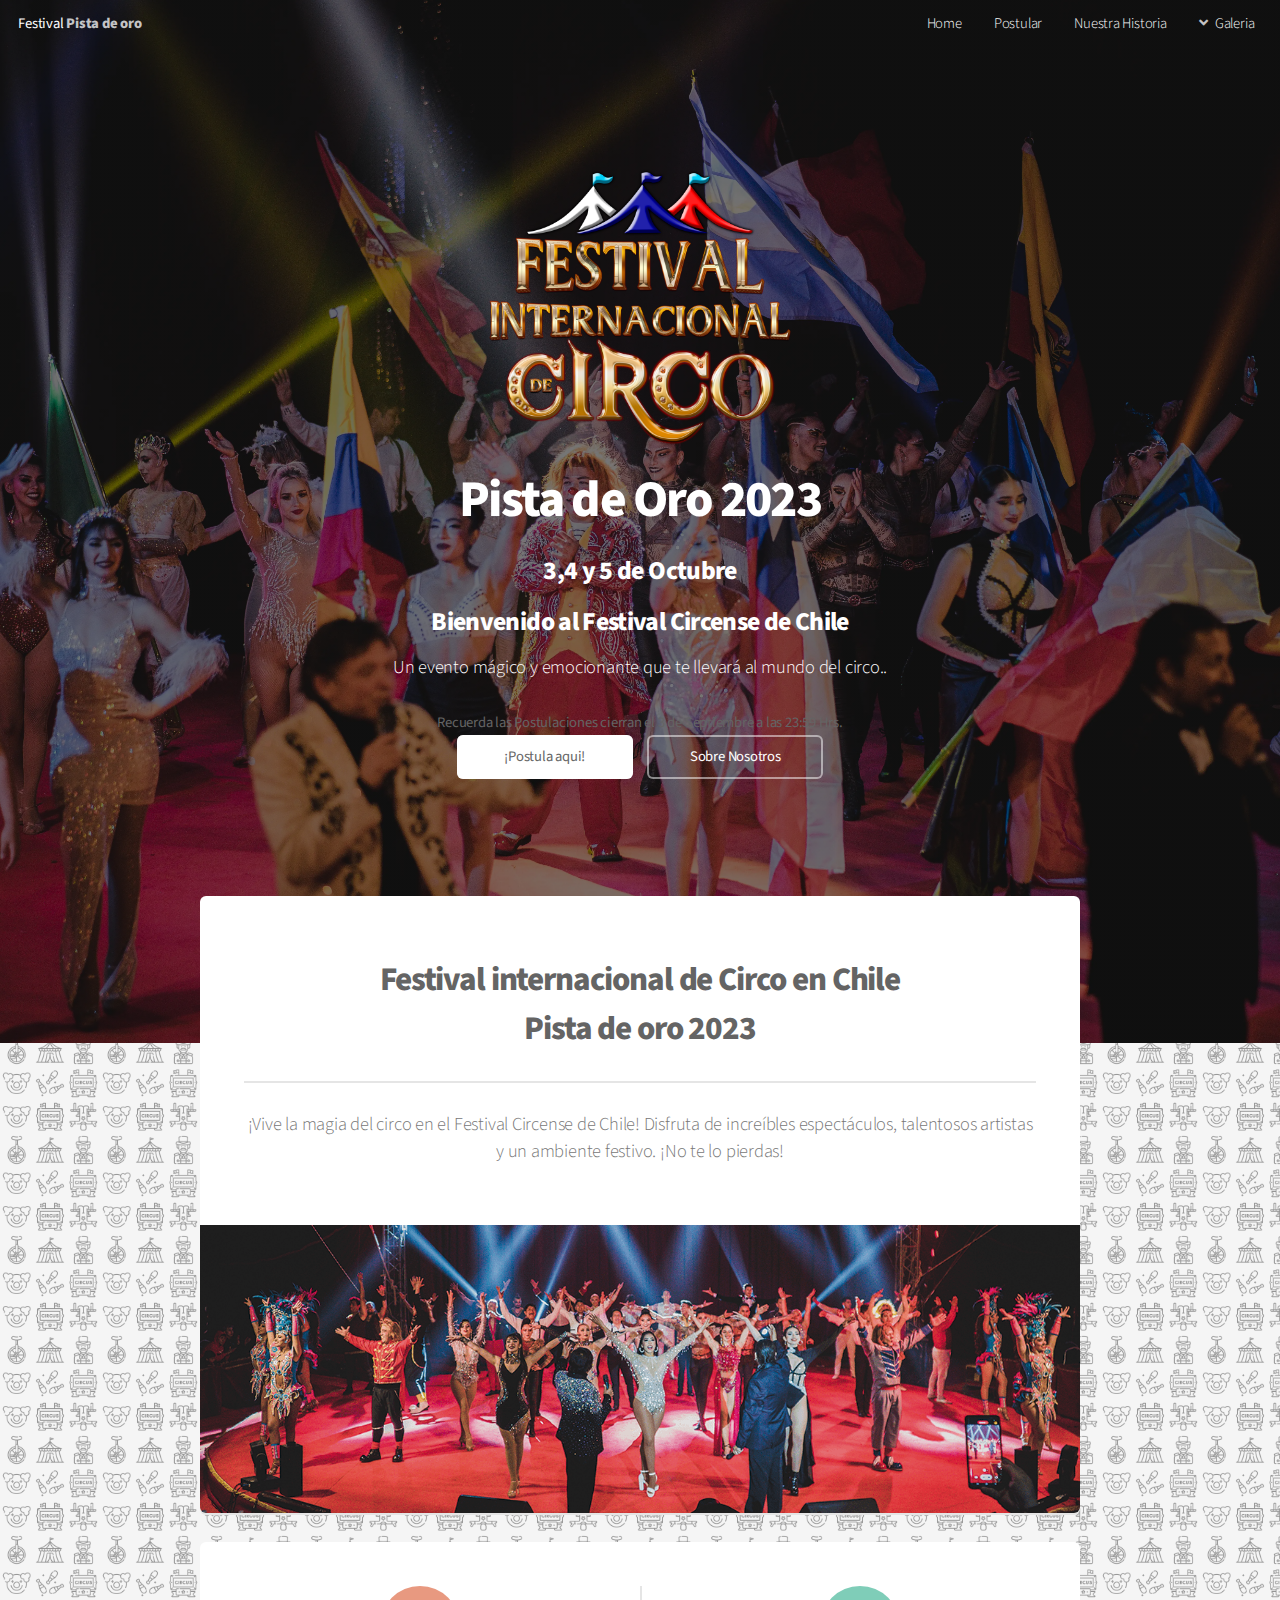
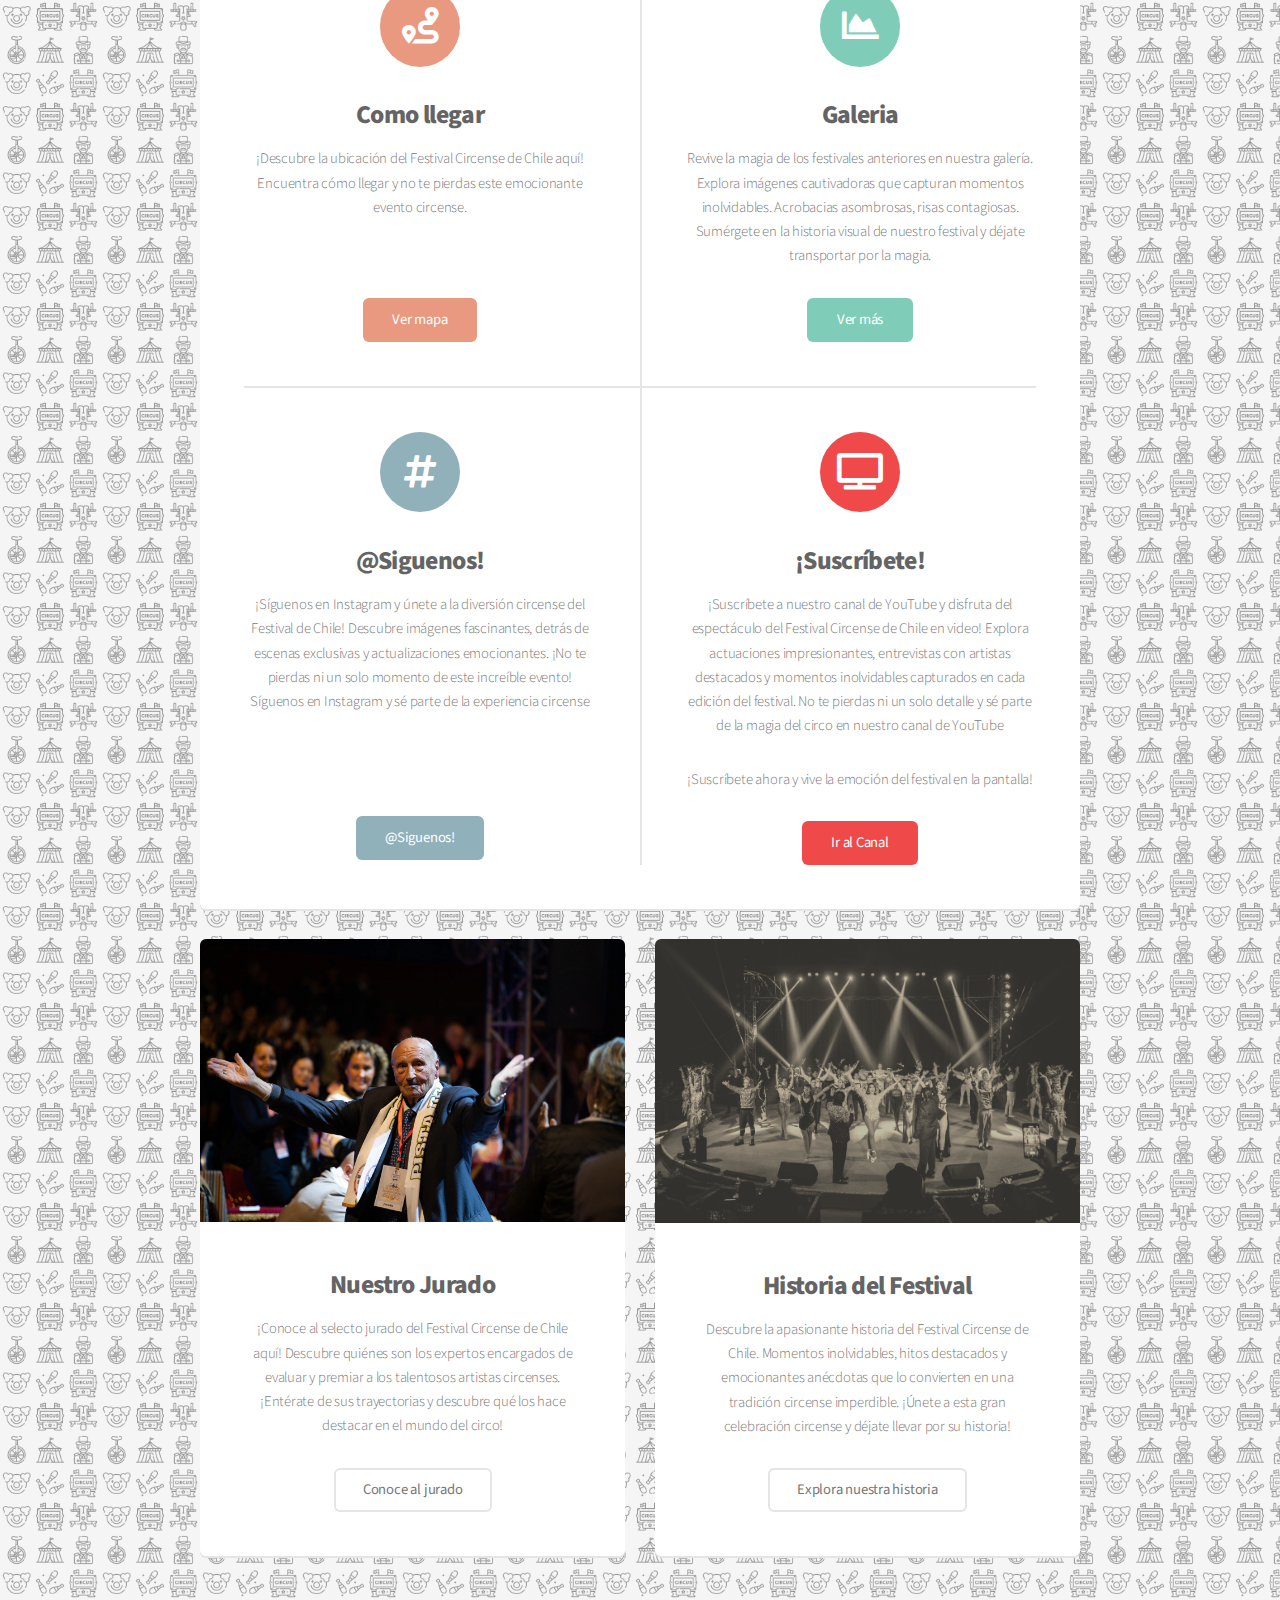
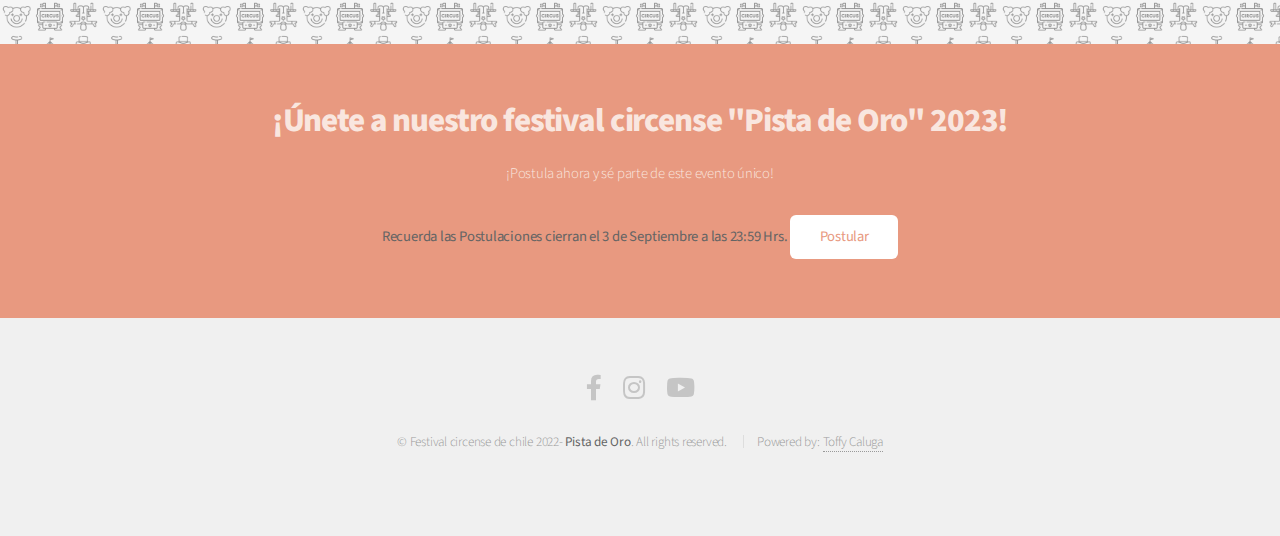
==== commit 0bf31546: "FEAT: Actualizando site" ====
--- a/index.html
+++ b/index.html
@@ -1,16 +1,20 @@
 <!DOCTYPE HTML>
-<!--
-	Alpha by HTML5 UP
-	html5up.net | @ajlkn
-	Free for personal and commercial use under the CCA 3.0 license (html5up.net/license)
--->
+
 <html>
 
 <head>
 	<title>Pista de oro 2023</title>
 	<meta charset="utf-8" />
 	<meta name="viewport" content="width=device-width, initial-scale=1, user-scalable=no" />
-	<link rel="stylesheet" href="./assets/css/main.css" />
+	<meta name="author" content="Abraham Lillo (Toffy Caluga)">
+	<meta name="google-site-verification" content="B1CXS8NRi3nM1VHE59aCh4CmbU815d4O4yZ4pX2pChA" />
+	<meta name="description"
+		content="¡Descubre la magia del Festival de Circo en Chile! Disfruta de increíbles actuaciones, artistas internacionales y una experiencia única. Obtén tus entradas y únete a la diversión.">
+
+	<meta name="keywords"
+		content="circo,festival,festival de circo,festival de circo chile,circo chile,sindicato de artistas circenses,sindicato de chile,sindicato de circo chile,festival internacional de circo chile,pistsa de oro,circo,circus,cirque,circus festival,festival do circo">
+
+	<link rel="stylesheet" href="/assets/css/main.css" />
 </head>
 
 <body class="landing is-preload">
@@ -22,7 +26,7 @@
 			<nav id="nav">
 				<ul>
 					<li><a href="index.html">Home</a></li>
-					<li><a href="http://www.festivappcircus.com">Postular</a></li>
+					<li><a href="https://festivapp-b85984842b30.herokuapp.com">Postular</a></li>
 					<li><a href="#">Nuestra Historia</a></li>
 					<li>
 						<a href="#" class="icon solid fa-angle-down">Galeria</a>
@@ -44,8 +48,10 @@
 			<h3>3,4 y 5 de Octubre</>
 				<h3>Bienvenido al Festival Circense de Chile</h3>
 				<p>Un evento mágico y emocionante que te llevará al mundo del circo..</p>
+				<strong>Recuerda las Postulaciones cierran el 3 de Septiembre a las 23:59 Hrs.</strong>
 				<ul class="actions special">
-					<li><a href="http://www.festivappcircus.com" class="button primary">¡Postula aqui!</a></li>
+					<li><a href="https://festivapp-b85984842b30.herokuapp.com" class="button primary">¡Postula aqui!</a>
+					</li>
 					<li><a href="#" class="button">Sobre Nosotros</a></li>
 				</ul>
 		</section>
@@ -151,8 +157,9 @@
 
 			<h2>¡Únete a nuestro festival circense "Pista de Oro" 2023!</h2>
 			<p>¡Postula ahora y sé parte de este evento único!</p>
+			<strong>Recuerda las Postulaciones cierran el 3 de Septiembre a las 23:59 Hrs.</strong>
 
-			<a href="http://www.festivappcircus.com" class="button">Postular</a>
+			<a href="https://festivapp-b85984842b30.herokuapp.com" class="button">Postular</a>
 
 
 
@@ -178,10 +185,10 @@
 	</div>
 
 	<!-- Scripts -->
-	<script src="./assets/js/jquery.min.js"></script>
-	<script src="./assets/js/jquery.dropotron.min.js"></script>
-	<script src="./assets/js/jquery.scrollex.min.js"></script>
-	<script src="./assets/js/browser.min.js"></script>
+	<script src="assets/js/jquery.min.js"></script>
+	<script src="assets/js/jquery.dropotron.min.js"></script>
+	<script src="assets/js/jquery.scrollex.min.js"></script>
+	<script src="assets/js/browser.min.js"></script>
 	<script src="assets/js/breakpoints.min.js"></script>
 	<script src="assets/js/util.js"></script>
 	<script src="assets/js/main.js"></script>
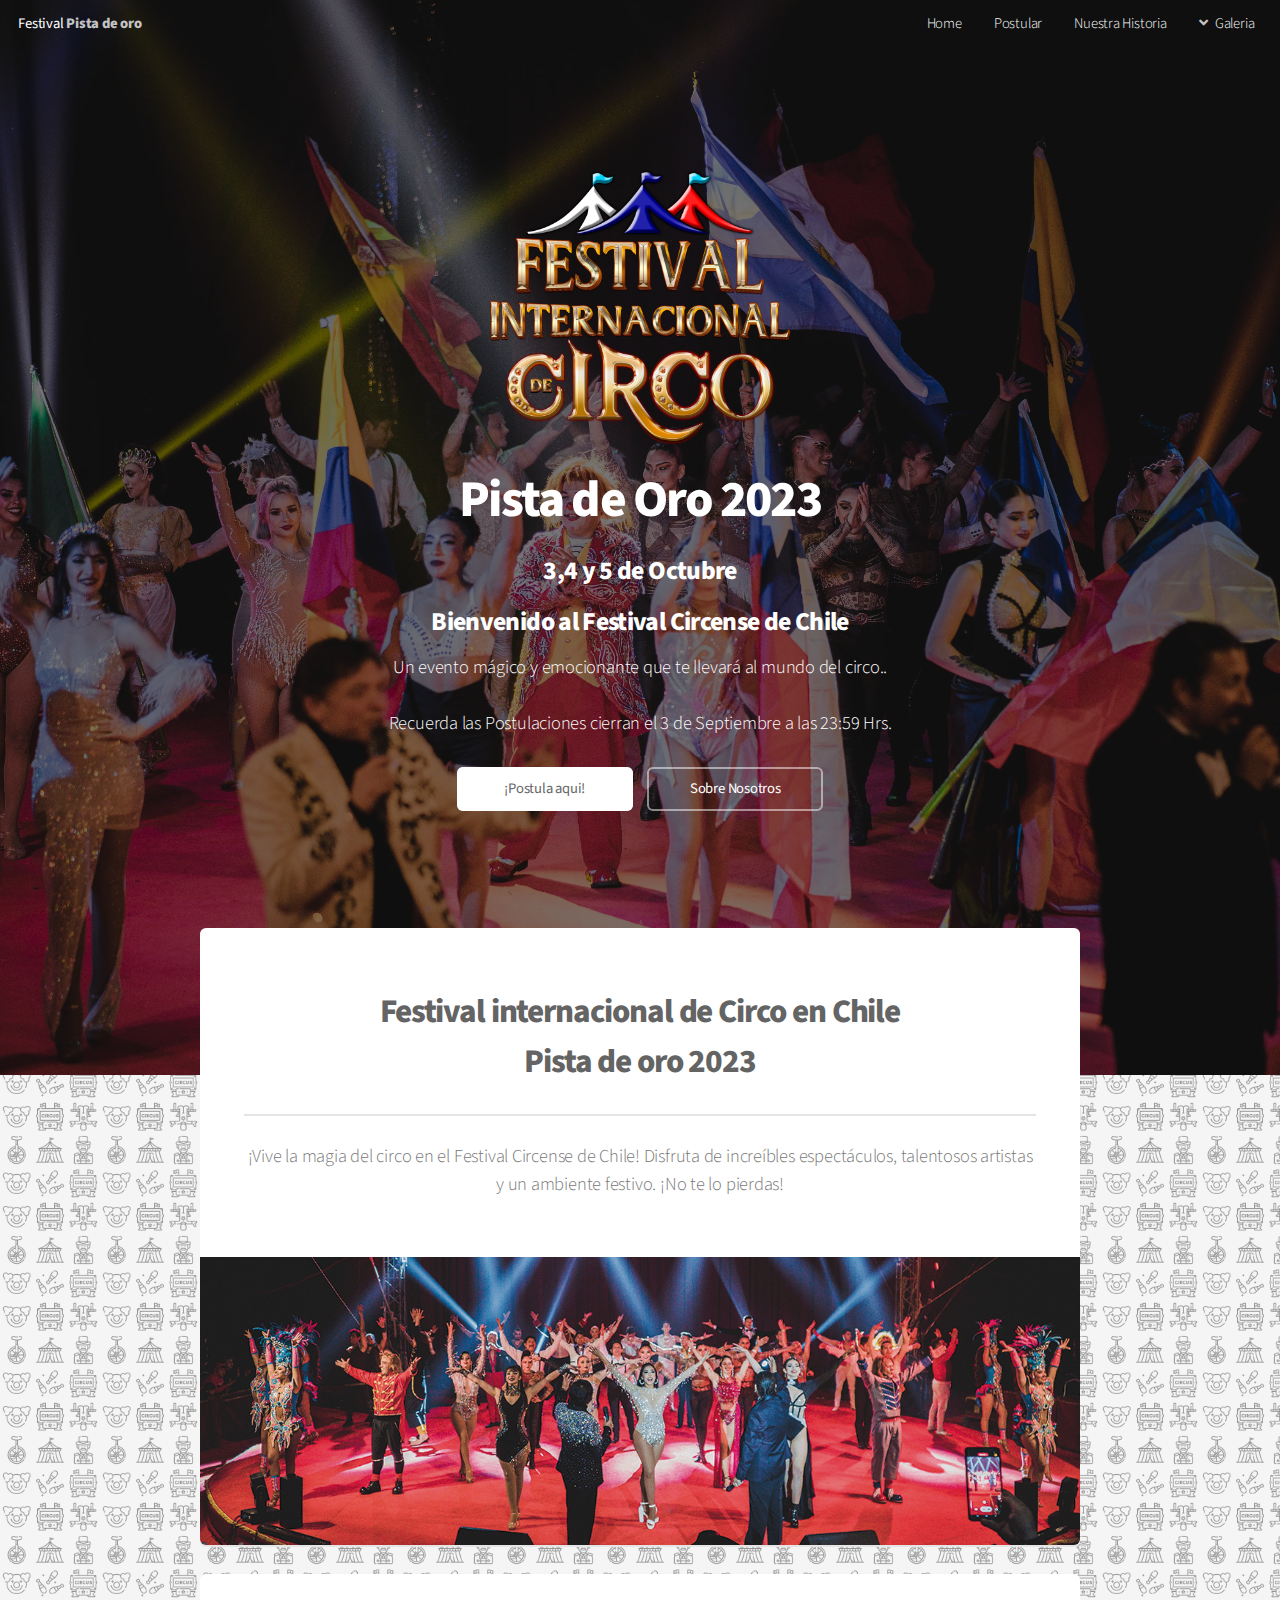
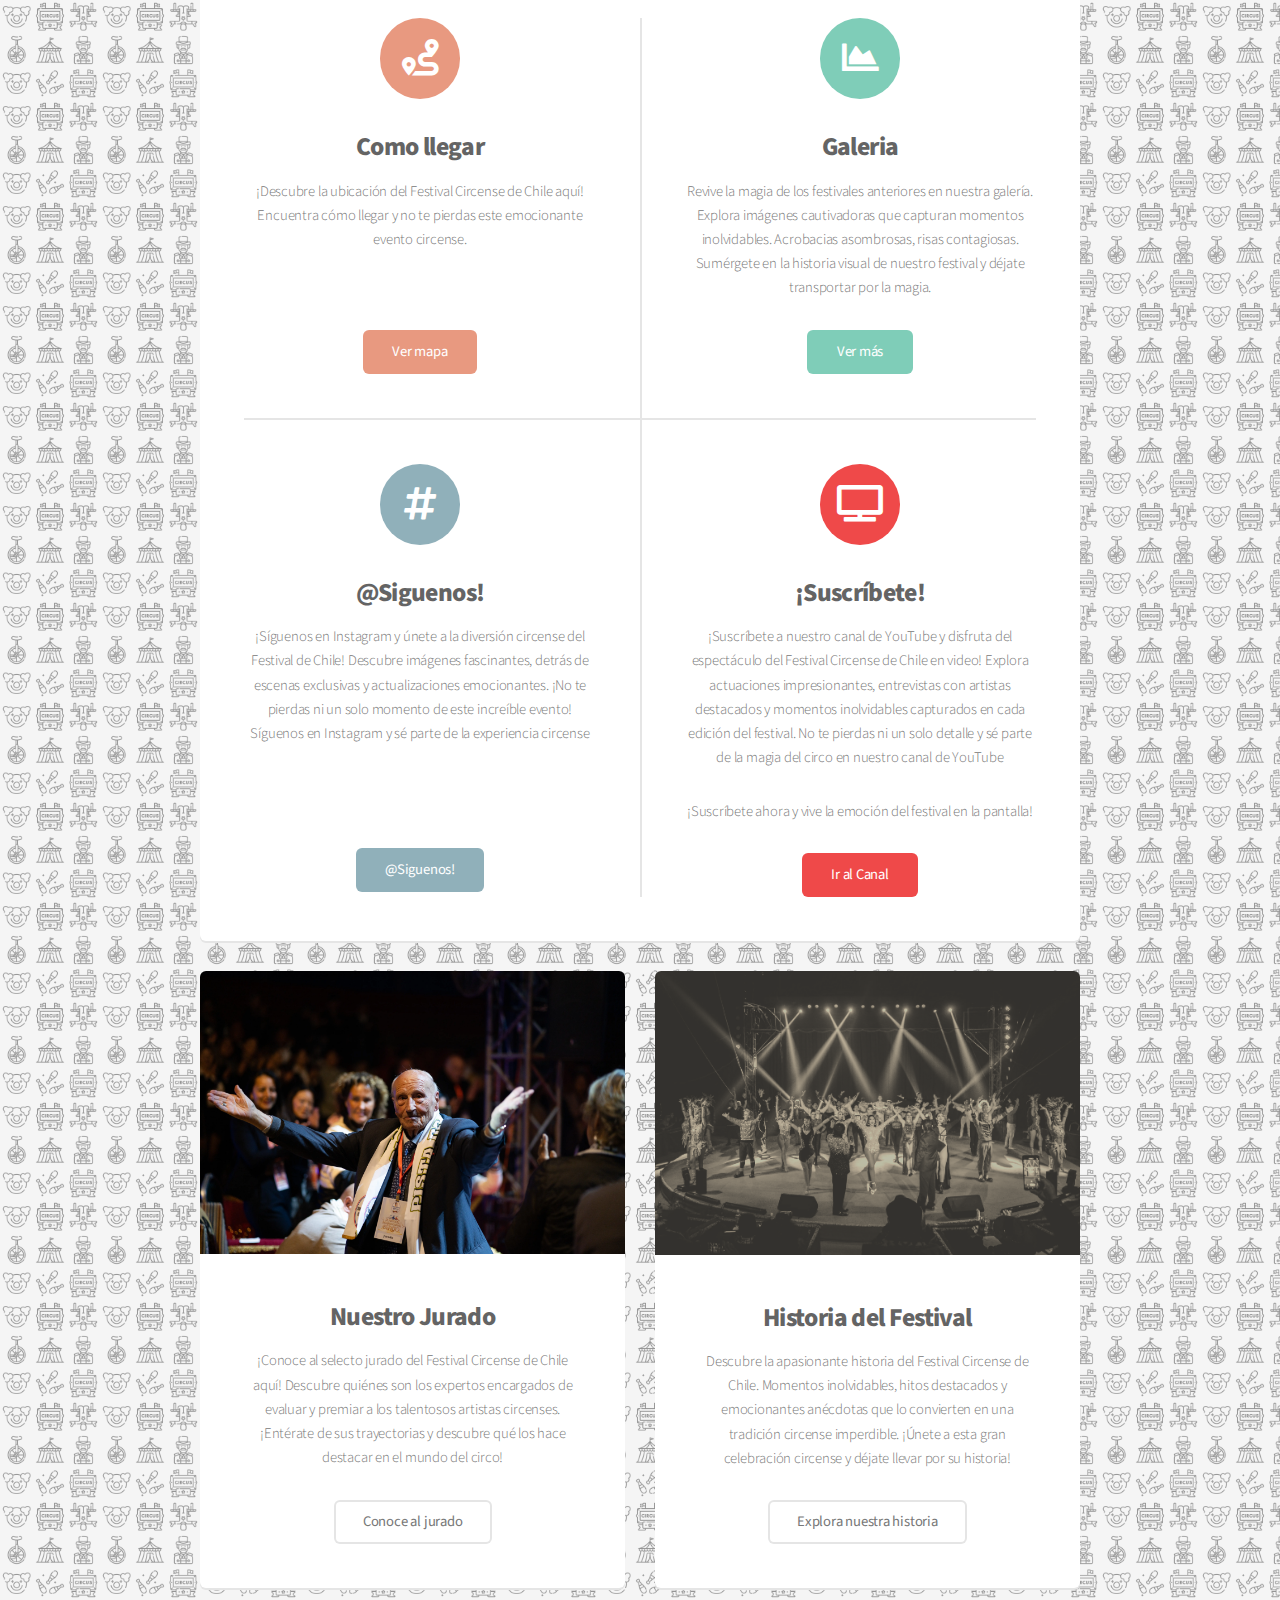
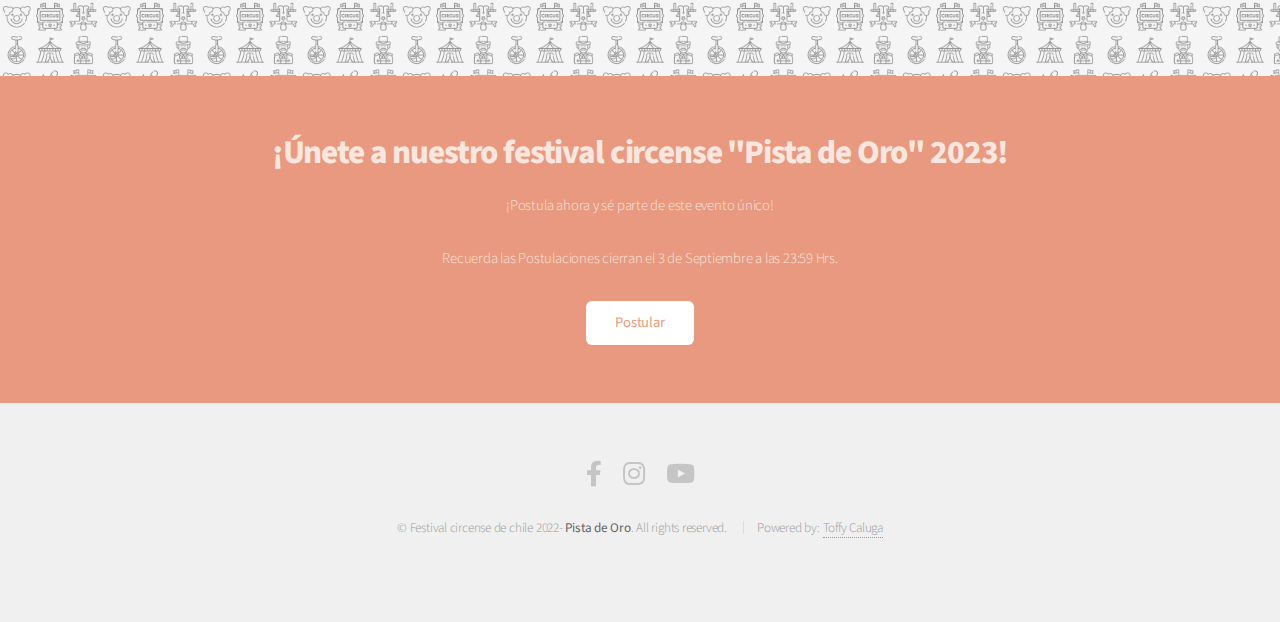
==== commit 6bbc75a6: "FEAT: Actualizando site" ====
--- a/index.html
+++ b/index.html
@@ -5,6 +5,8 @@
 <head>
 	<title>Pista de oro 2023</title>
 	<meta charset="utf-8" />
+
+	<link rel="icon" href="./images/favicon.ico" />
 	<meta name="viewport" content="width=device-width, initial-scale=1, user-scalable=no" />
 	<meta name="author" content="Abraham Lillo (Toffy Caluga)">
 	<meta name="google-site-verification" content="B1CXS8NRi3nM1VHE59aCh4CmbU815d4O4yZ4pX2pChA" />
@@ -48,7 +50,7 @@
 			<h3>3,4 y 5 de Octubre</>
 				<h3>Bienvenido al Festival Circense de Chile</h3>
 				<p>Un evento mágico y emocionante que te llevará al mundo del circo..</p>
-				<strong>Recuerda las Postulaciones cierran el 3 de Septiembre a las 23:59 Hrs.</strong>
+				<p>Recuerda las Postulaciones cierran el 3 de Septiembre a las 23:59 Hrs.</p>
 				<ul class="actions special">
 					<li><a href="https://festivapp-b85984842b30.herokuapp.com" class="button primary">¡Postula aqui!</a>
 					</li>
@@ -157,7 +159,7 @@
 
 			<h2>¡Únete a nuestro festival circense "Pista de Oro" 2023!</h2>
 			<p>¡Postula ahora y sé parte de este evento único!</p>
-			<strong>Recuerda las Postulaciones cierran el 3 de Septiembre a las 23:59 Hrs.</strong>
+			<p>Recuerda las Postulaciones cierran el 3 de Septiembre a las 23:59 Hrs.</p>
 
 			<a href="https://festivapp-b85984842b30.herokuapp.com" class="button">Postular</a>
 
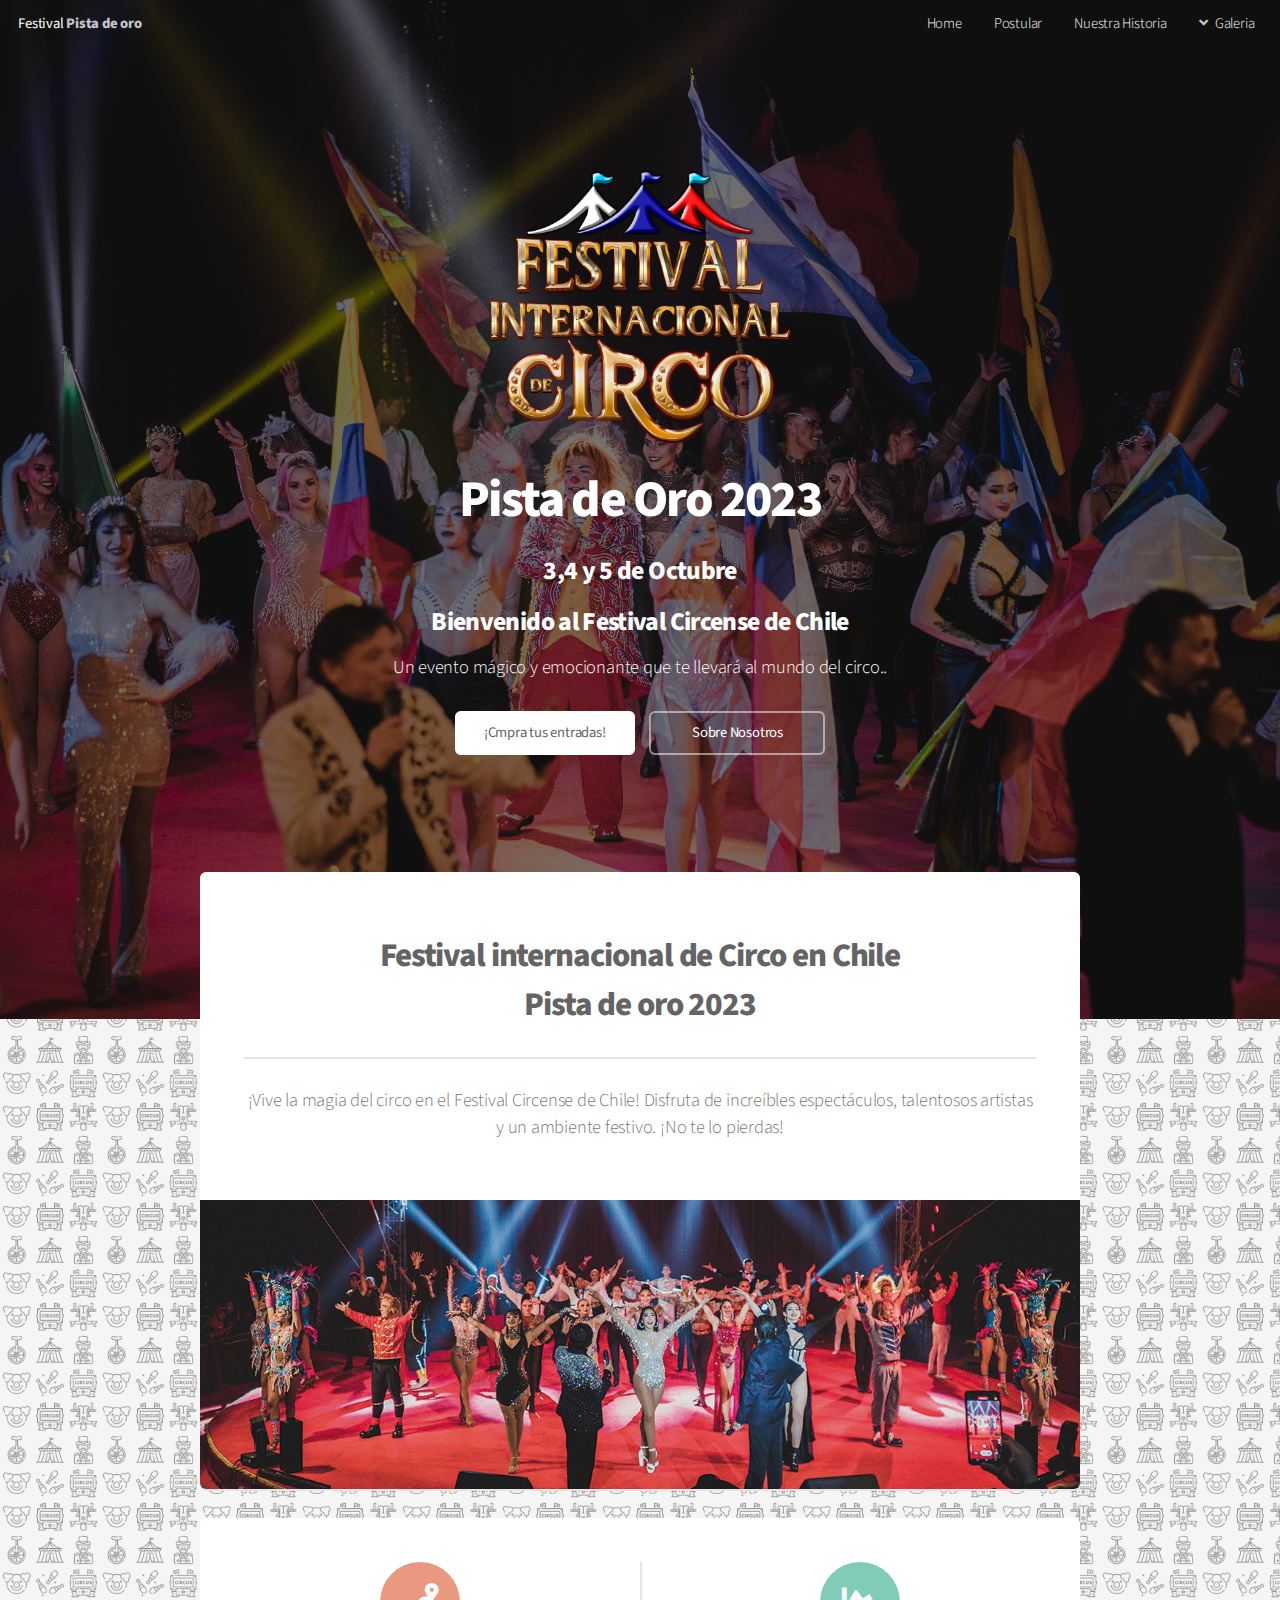
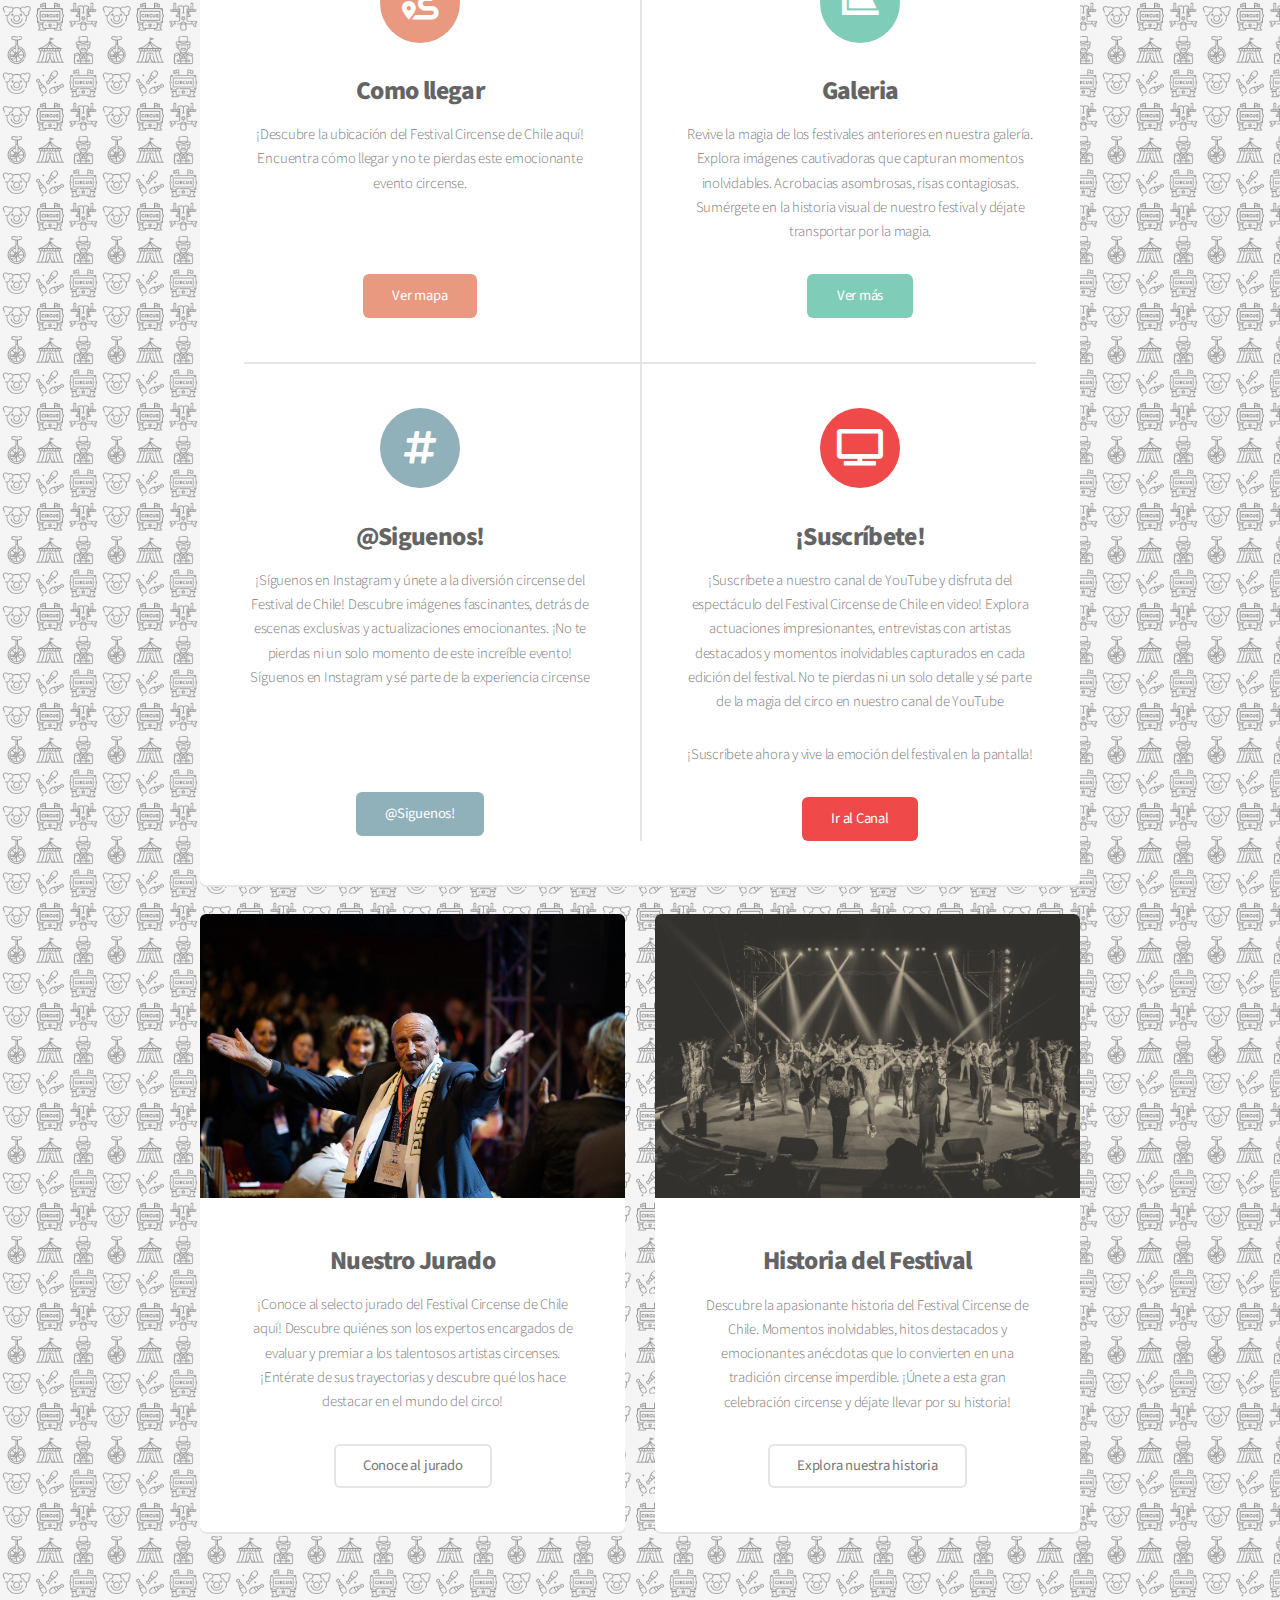
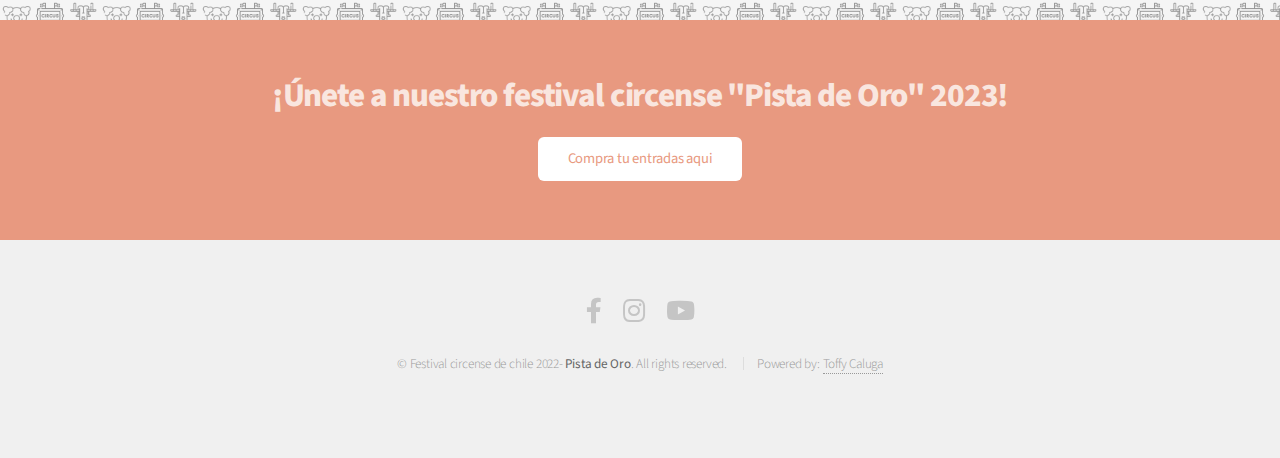
==== commit 2d61ce10: "FEAT:link de compra establecido y ubicación" ====
--- a/index.html
+++ b/index.html
@@ -50,9 +50,10 @@
 			<h3>3,4 y 5 de Octubre</>
 				<h3>Bienvenido al Festival Circense de Chile</h3>
 				<p>Un evento mágico y emocionante que te llevará al mundo del circo..</p>
-				<p>Recuerda las Postulaciones cierran el 3 de Septiembre a las 23:59 Hrs.</p>
+				<!-- <p>Recuerda las Postulaciones cierran el 3 de Septiembre a las 23:59 Hrs.</p> -->
 				<ul class="actions special">
-					<li><a href="https://festivapp-b85984842b30.herokuapp.com" class="button primary">¡Postula aqui!</a>
+					<li><a href="https://ticketplus.cl/events/10-aniversario-festival-internacional-de-circo-pista-de-oro?referal_name=b5b2b724abe8"
+							class="button primary">¡Cmpra tus entradas!</a>
 					</li>
 					<li><a href="#" class="button">Sobre Nosotros</a></li>
 				</ul>
@@ -82,7 +83,7 @@
 							pierdas este emocionante evento circense.</p>
 						<br>
 						<br>
-						<a href="#" class="button primary">Ver mapa</a>
+						<a href="https://maps.app.goo.gl/zhnREdFmmF5pH7n19" class="button primary">Ver mapa</a>
 					</section>
 					<section>
 						<span class="icon solid major fa-chart-area accent3"></span>
@@ -158,10 +159,11 @@
 		<section id="cta">
 
 			<h2>¡Únete a nuestro festival circense "Pista de Oro" 2023!</h2>
-			<p>¡Postula ahora y sé parte de este evento único!</p>
-			<p>Recuerda las Postulaciones cierran el 3 de Septiembre a las 23:59 Hrs.</p>
-
-			<a href="https://festivapp-b85984842b30.herokuapp.com" class="button">Postular</a>
+			<!-- <p>¡Postula ahora y sé parte de este evento único!</p> -->
+			<!-- <p>Recuerda las Postulaciones cierran el 3 de Septiembre a las 23:59 Hrs.</p> -->
+
+			<a href="https://ticketplus.cl/events/10-aniversario-festival-internacional-de-circo-pista-de-oro?referal_name=b5b2b724abe8"
+				class="button">Compra tu entradas aqui</a>
 
 
 
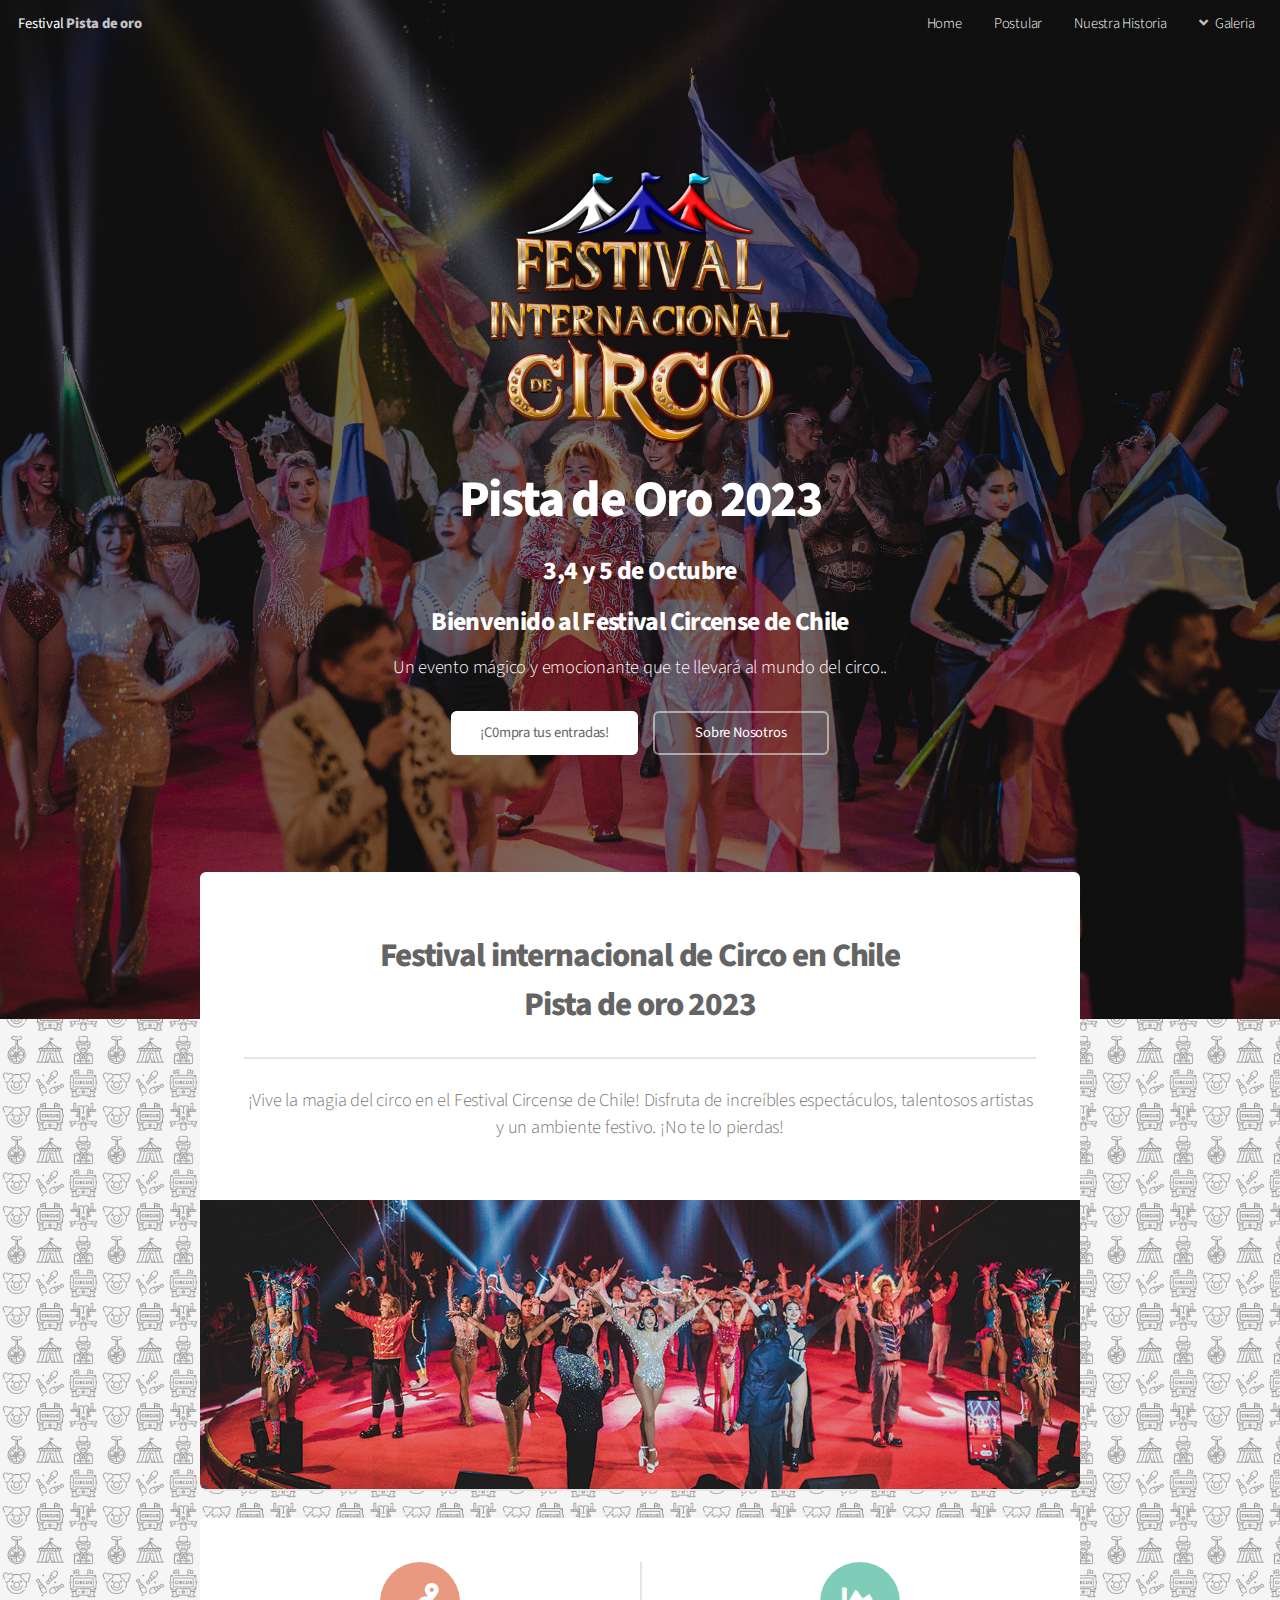
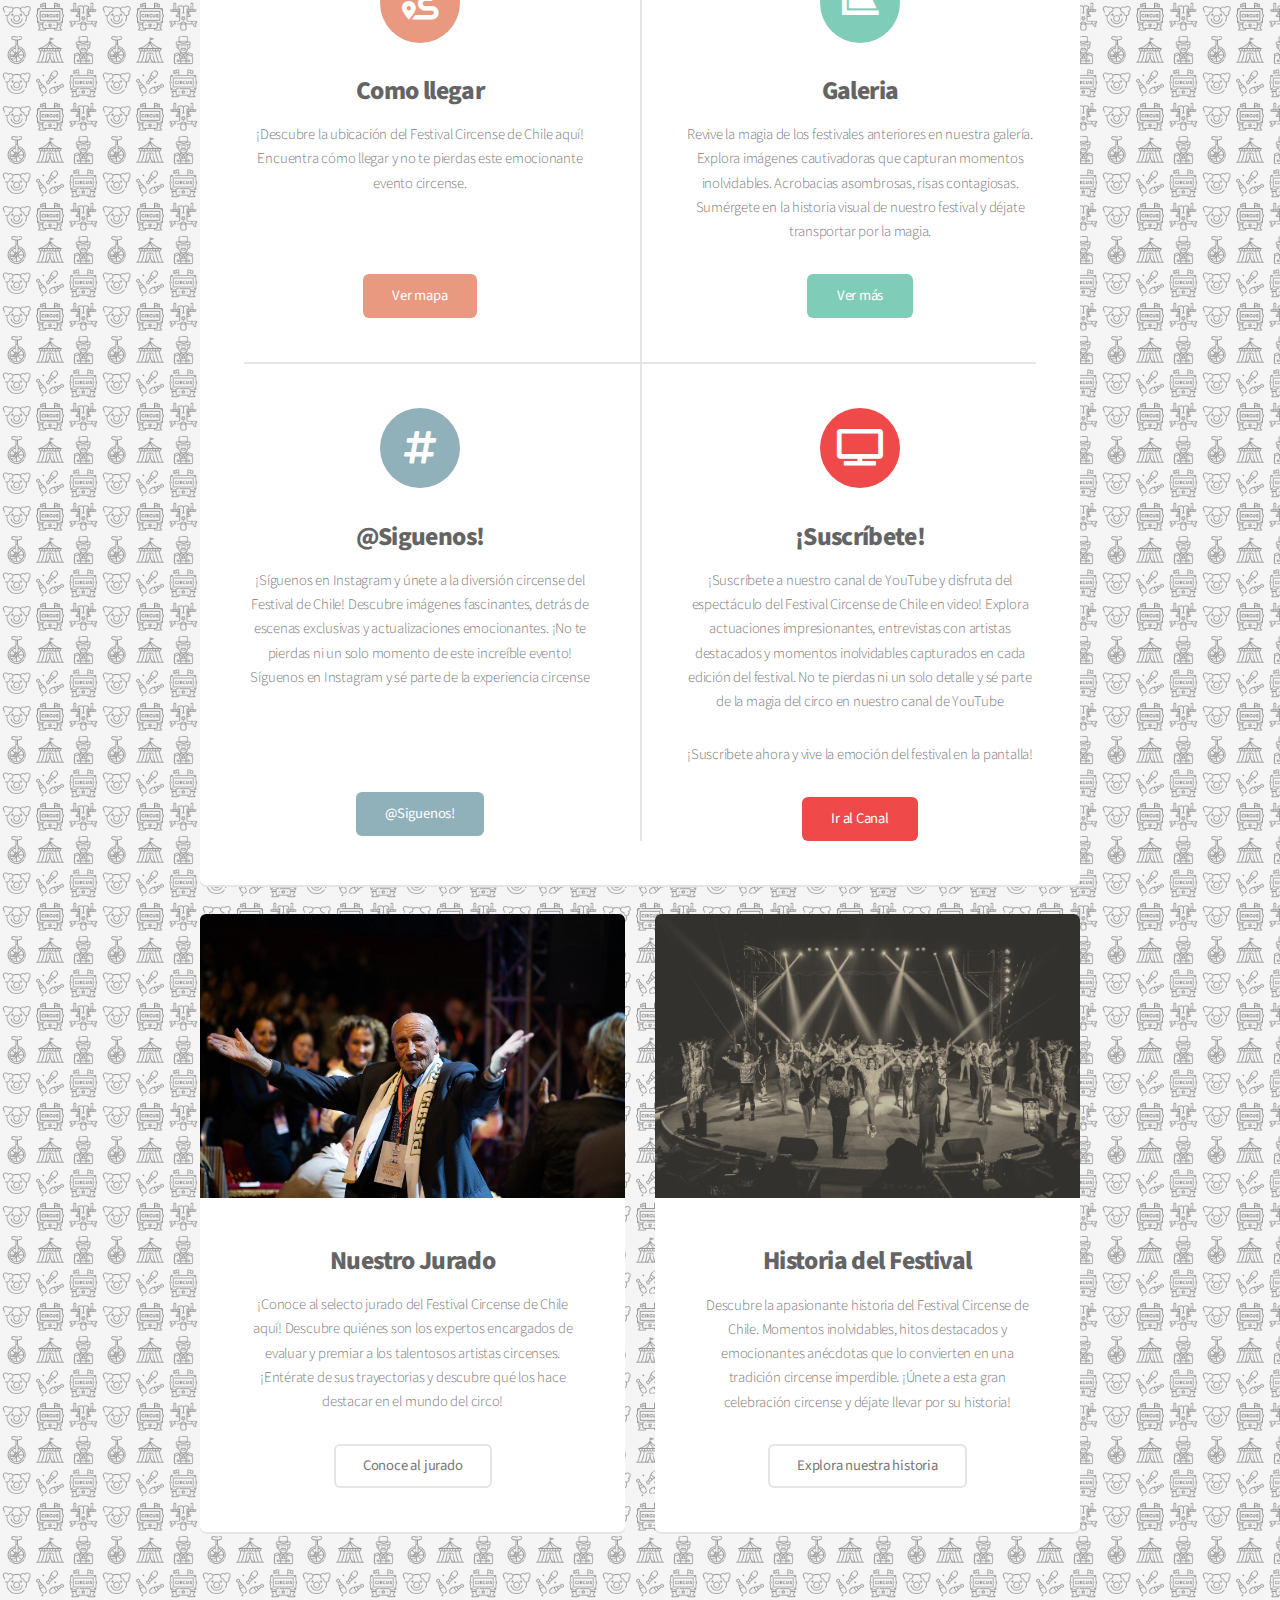
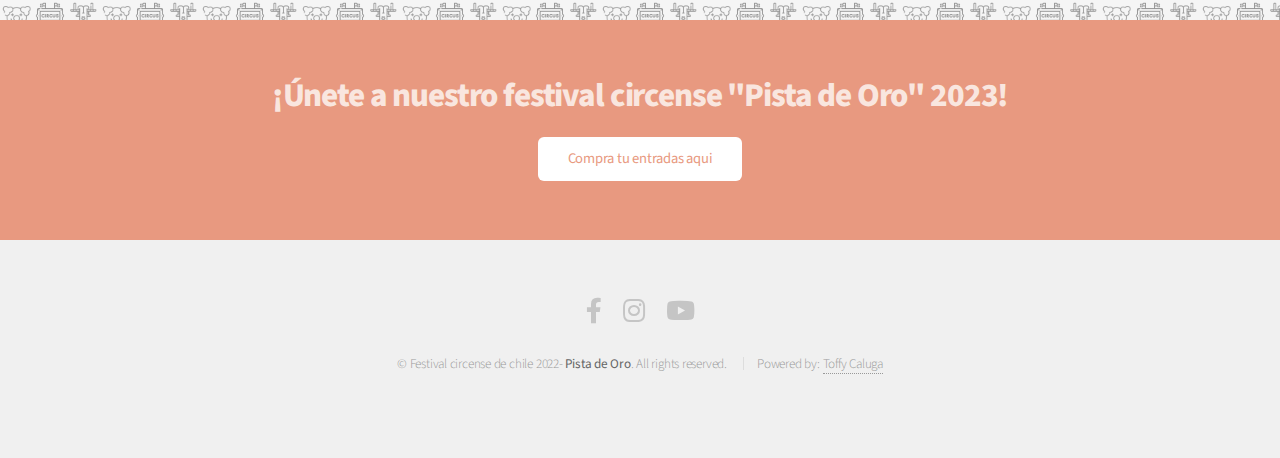
==== commit 79a2bda3: "FEAT:link de compra establecido y ubicación" ====
--- a/index.html
+++ b/index.html
@@ -53,7 +53,7 @@
 				<!-- <p>Recuerda las Postulaciones cierran el 3 de Septiembre a las 23:59 Hrs.</p> -->
 				<ul class="actions special">
 					<li><a href="https://ticketplus.cl/events/10-aniversario-festival-internacional-de-circo-pista-de-oro?referal_name=b5b2b724abe8"
-							class="button primary">¡Cmpra tus entradas!</a>
+							class="button primary">¡C0mpra tus entradas!</a>
 					</li>
 					<li><a href="#" class="button">Sobre Nosotros</a></li>
 				</ul>
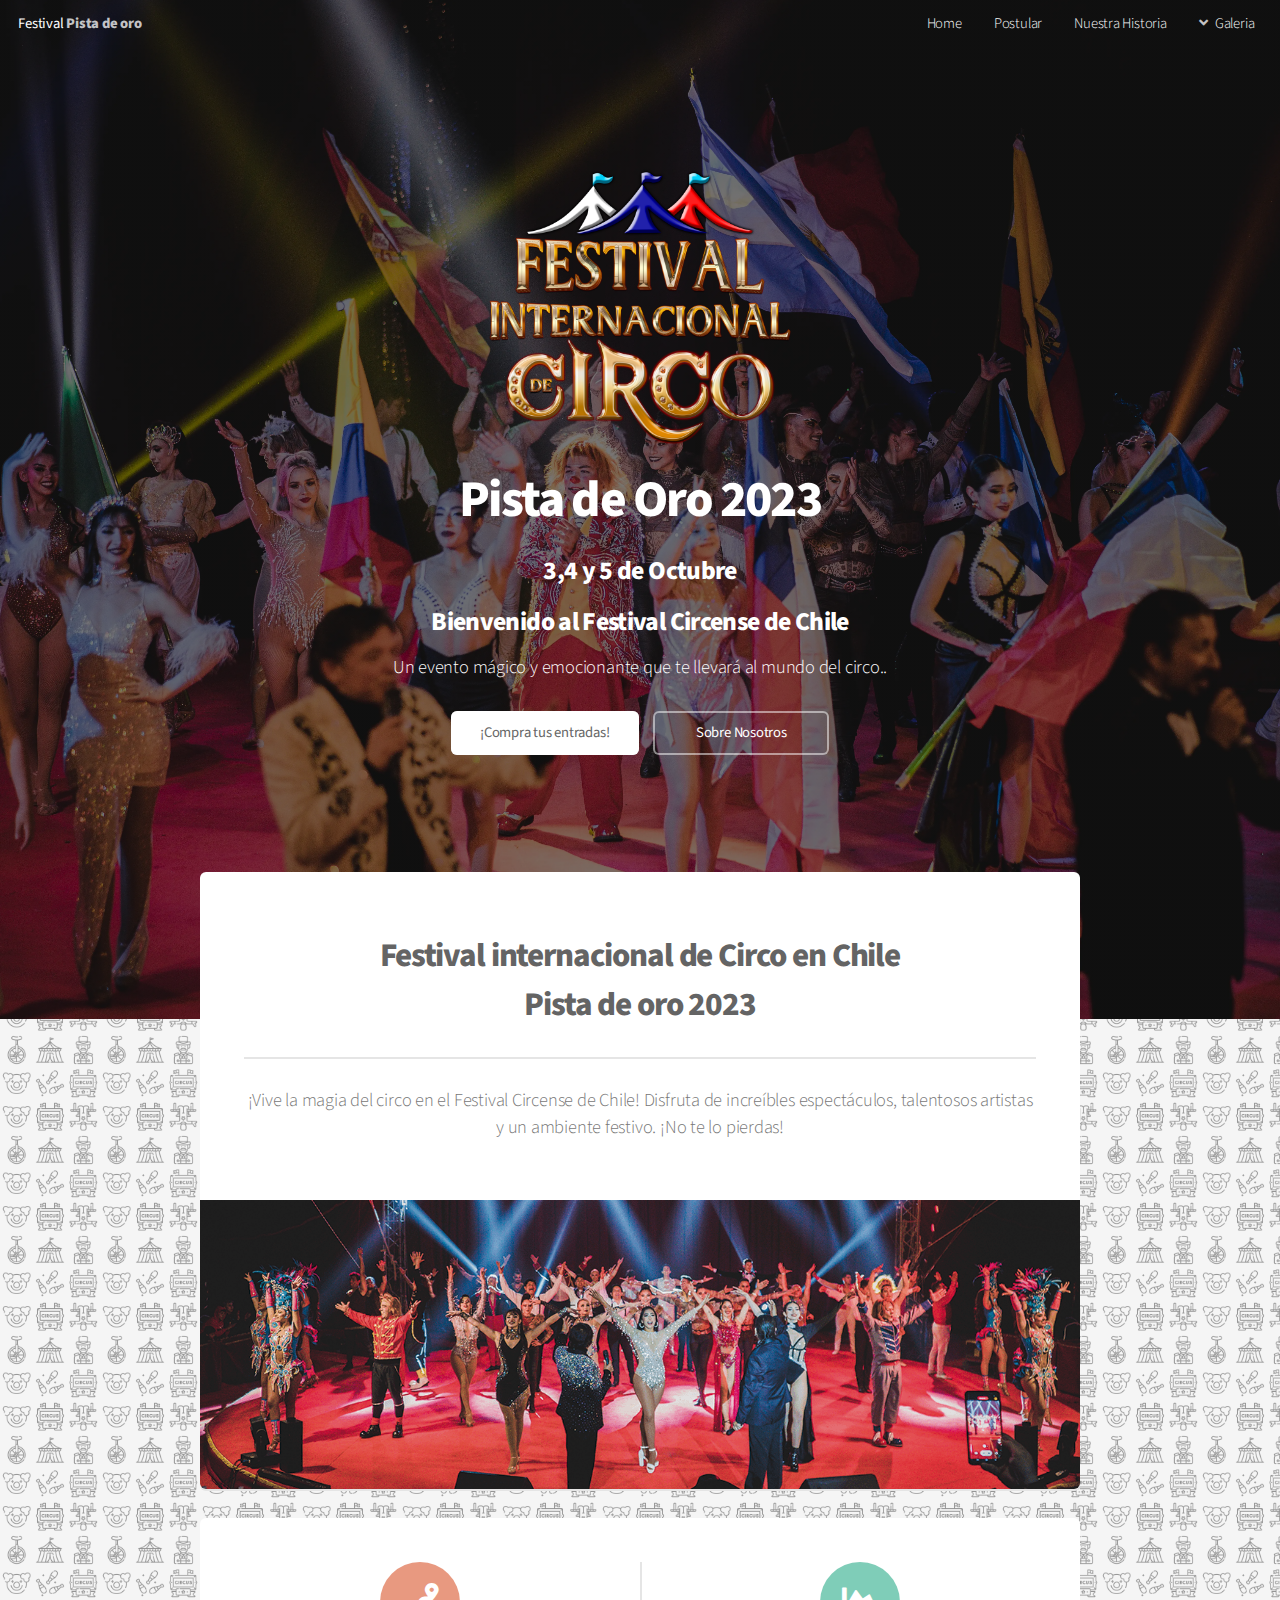
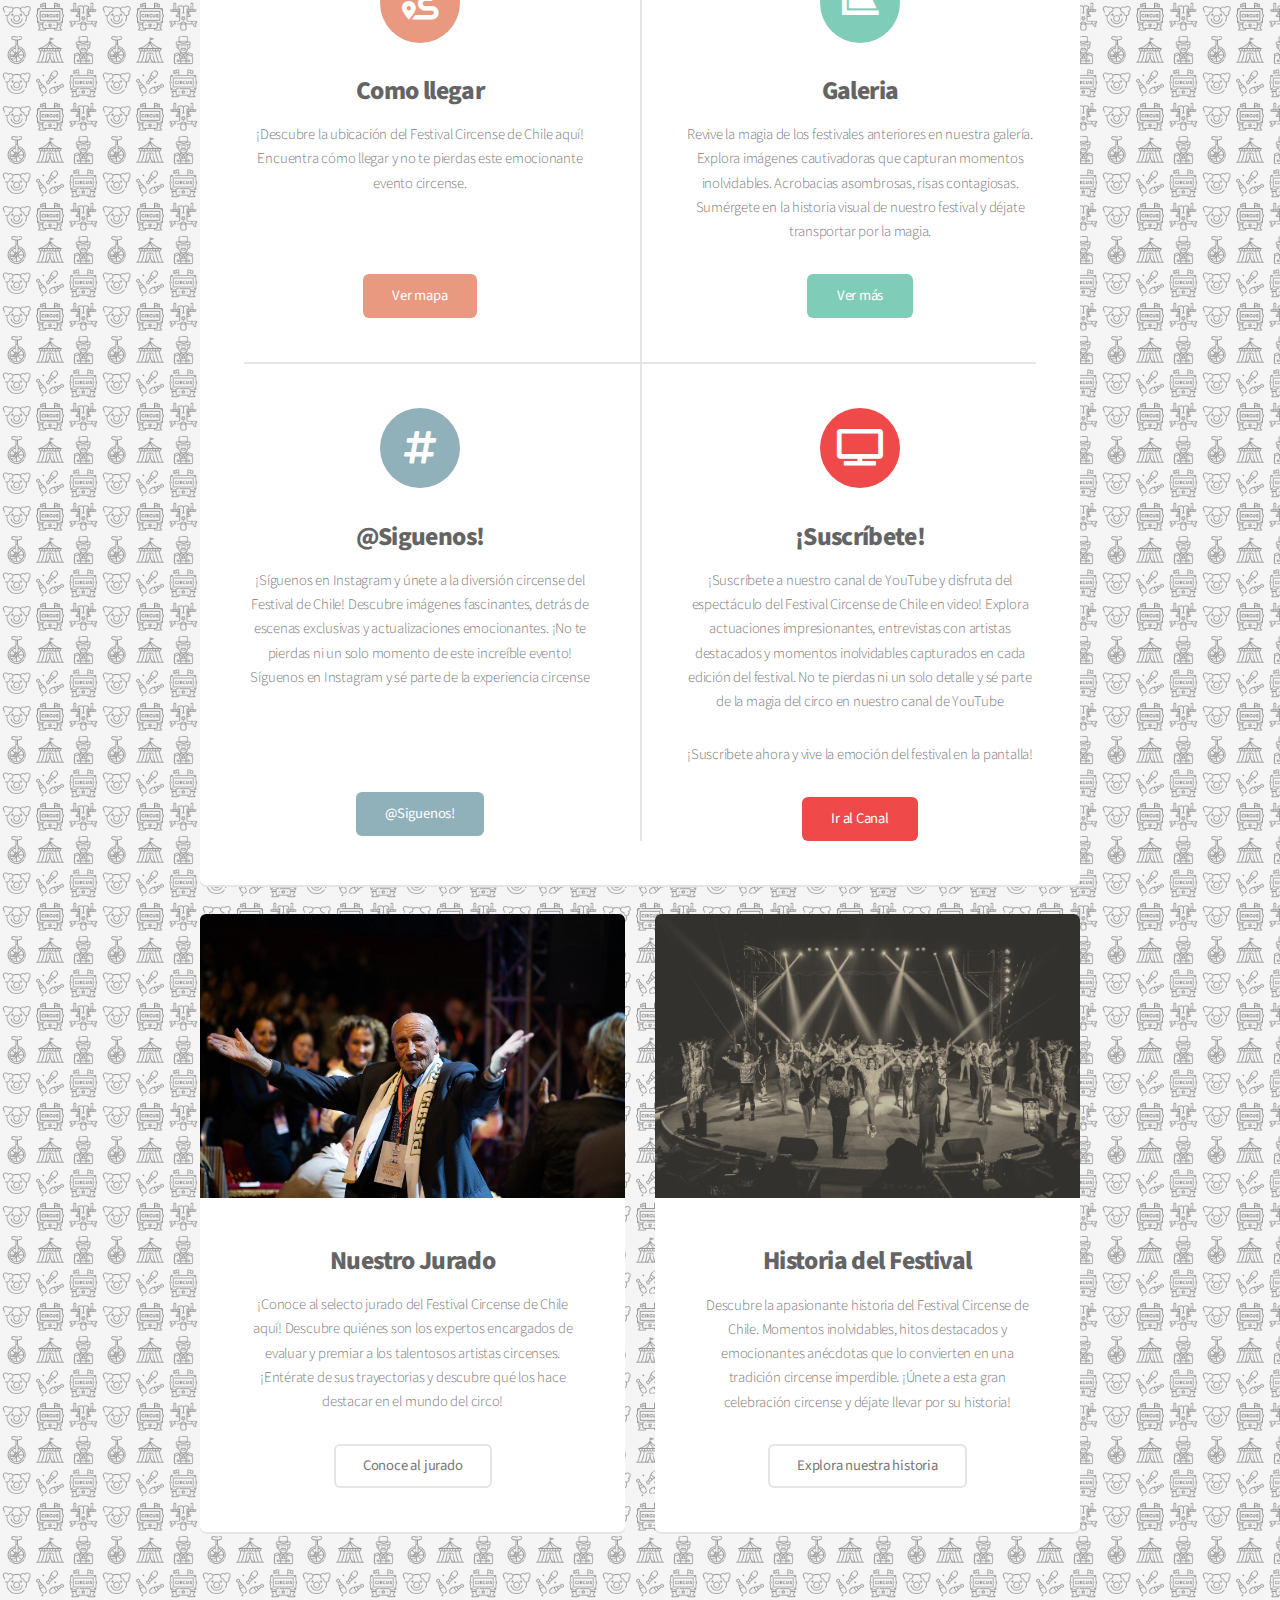
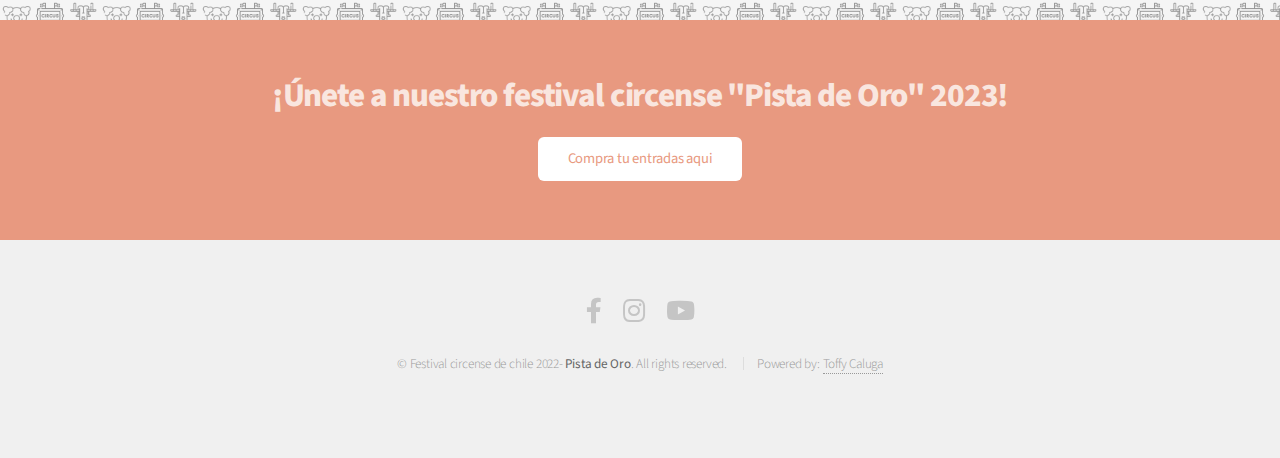
==== commit a169472b: "FEAT:link de compra establecido y ubicación" ====
--- a/index.html
+++ b/index.html
@@ -53,7 +53,7 @@
 				<!-- <p>Recuerda las Postulaciones cierran el 3 de Septiembre a las 23:59 Hrs.</p> -->
 				<ul class="actions special">
 					<li><a href="https://ticketplus.cl/events/10-aniversario-festival-internacional-de-circo-pista-de-oro?referal_name=b5b2b724abe8"
-							class="button primary">¡C0mpra tus entradas!</a>
+							class="button primary">¡Compra tus entradas!</a>
 					</li>
 					<li><a href="#" class="button">Sobre Nosotros</a></li>
 				</ul>
